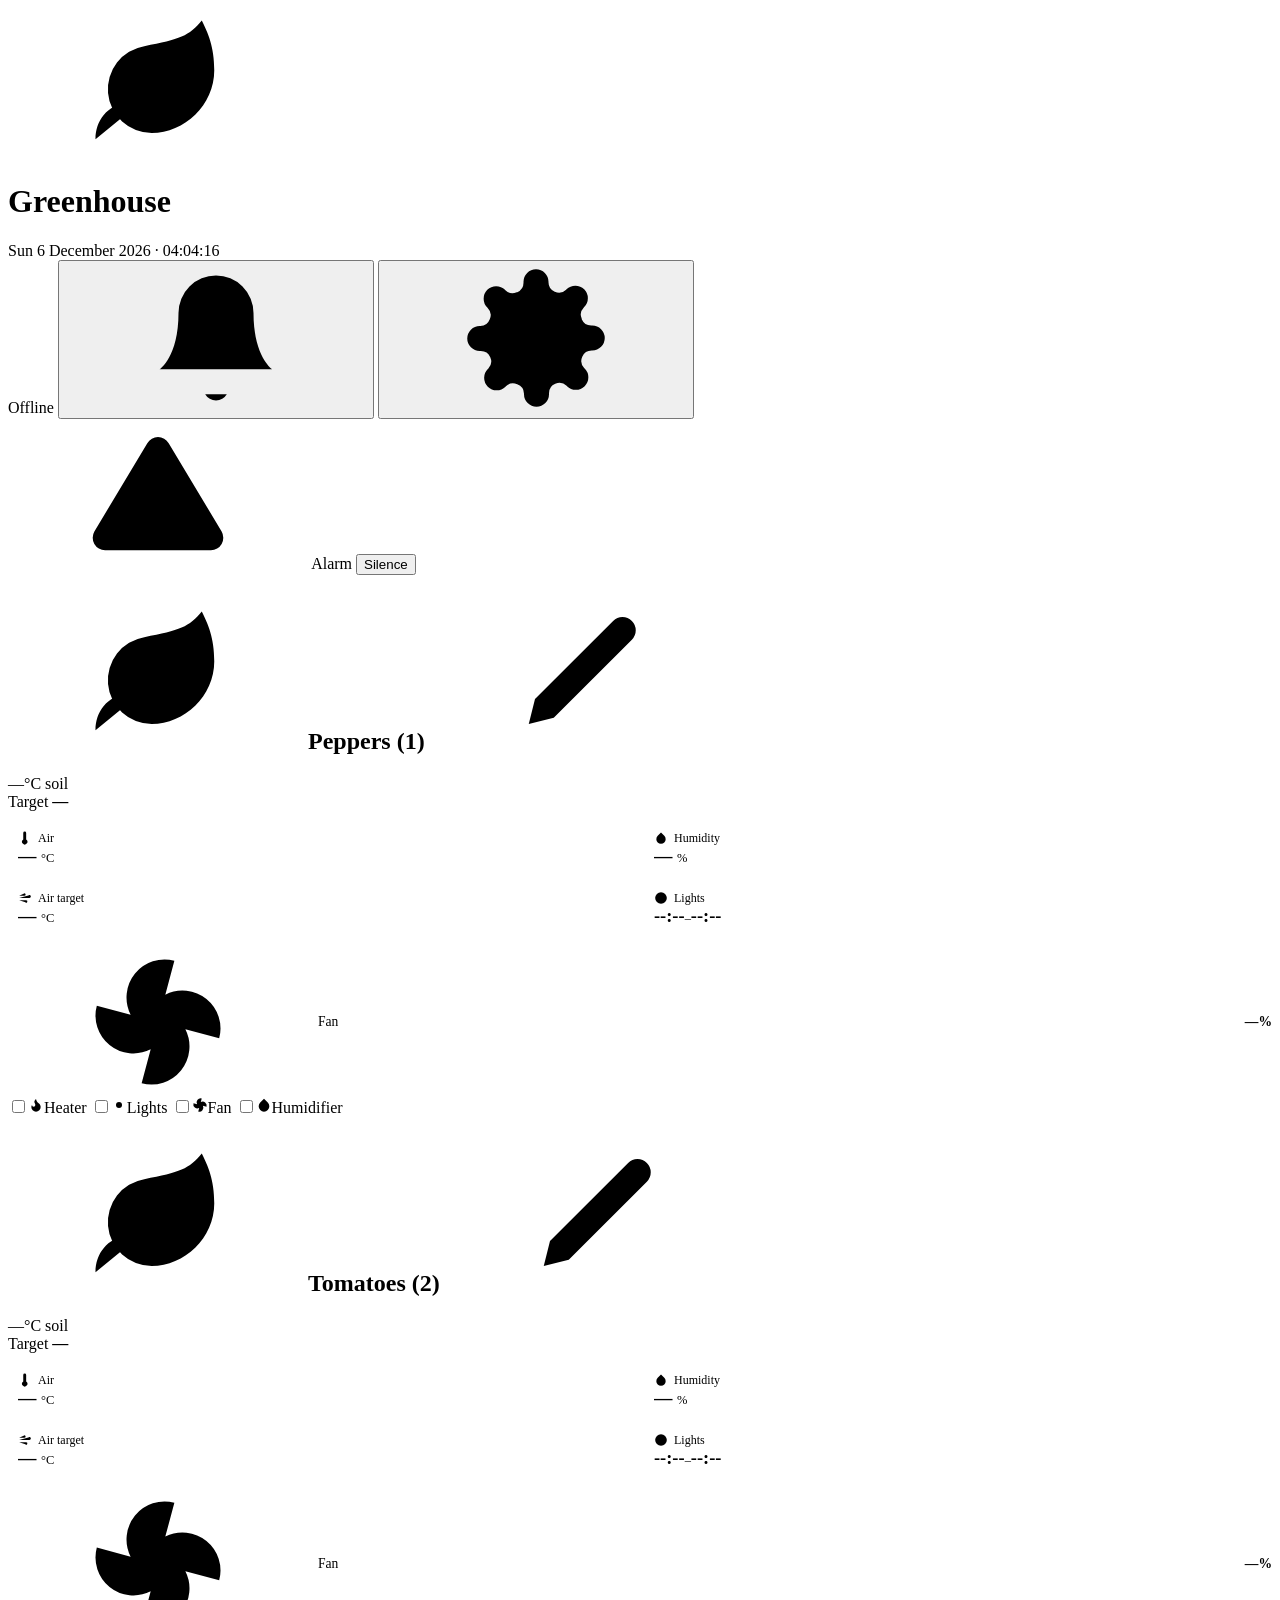
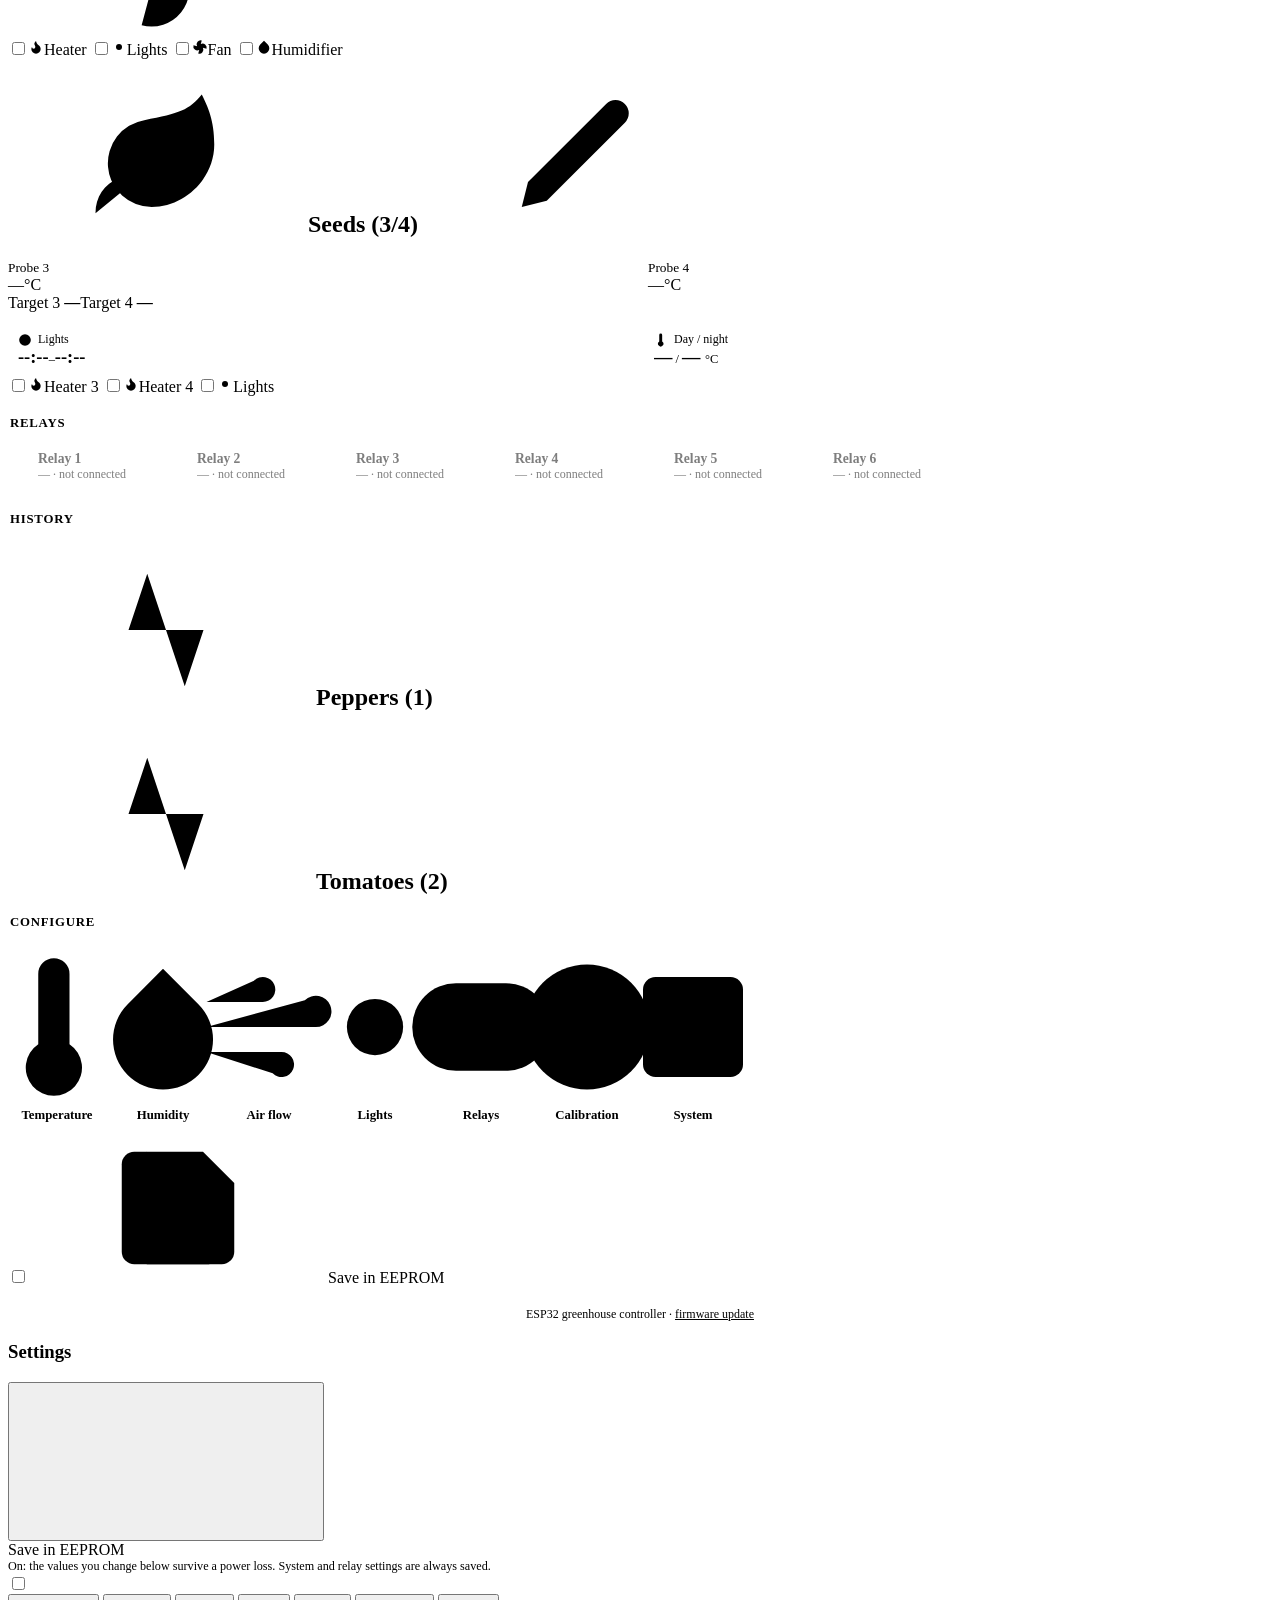
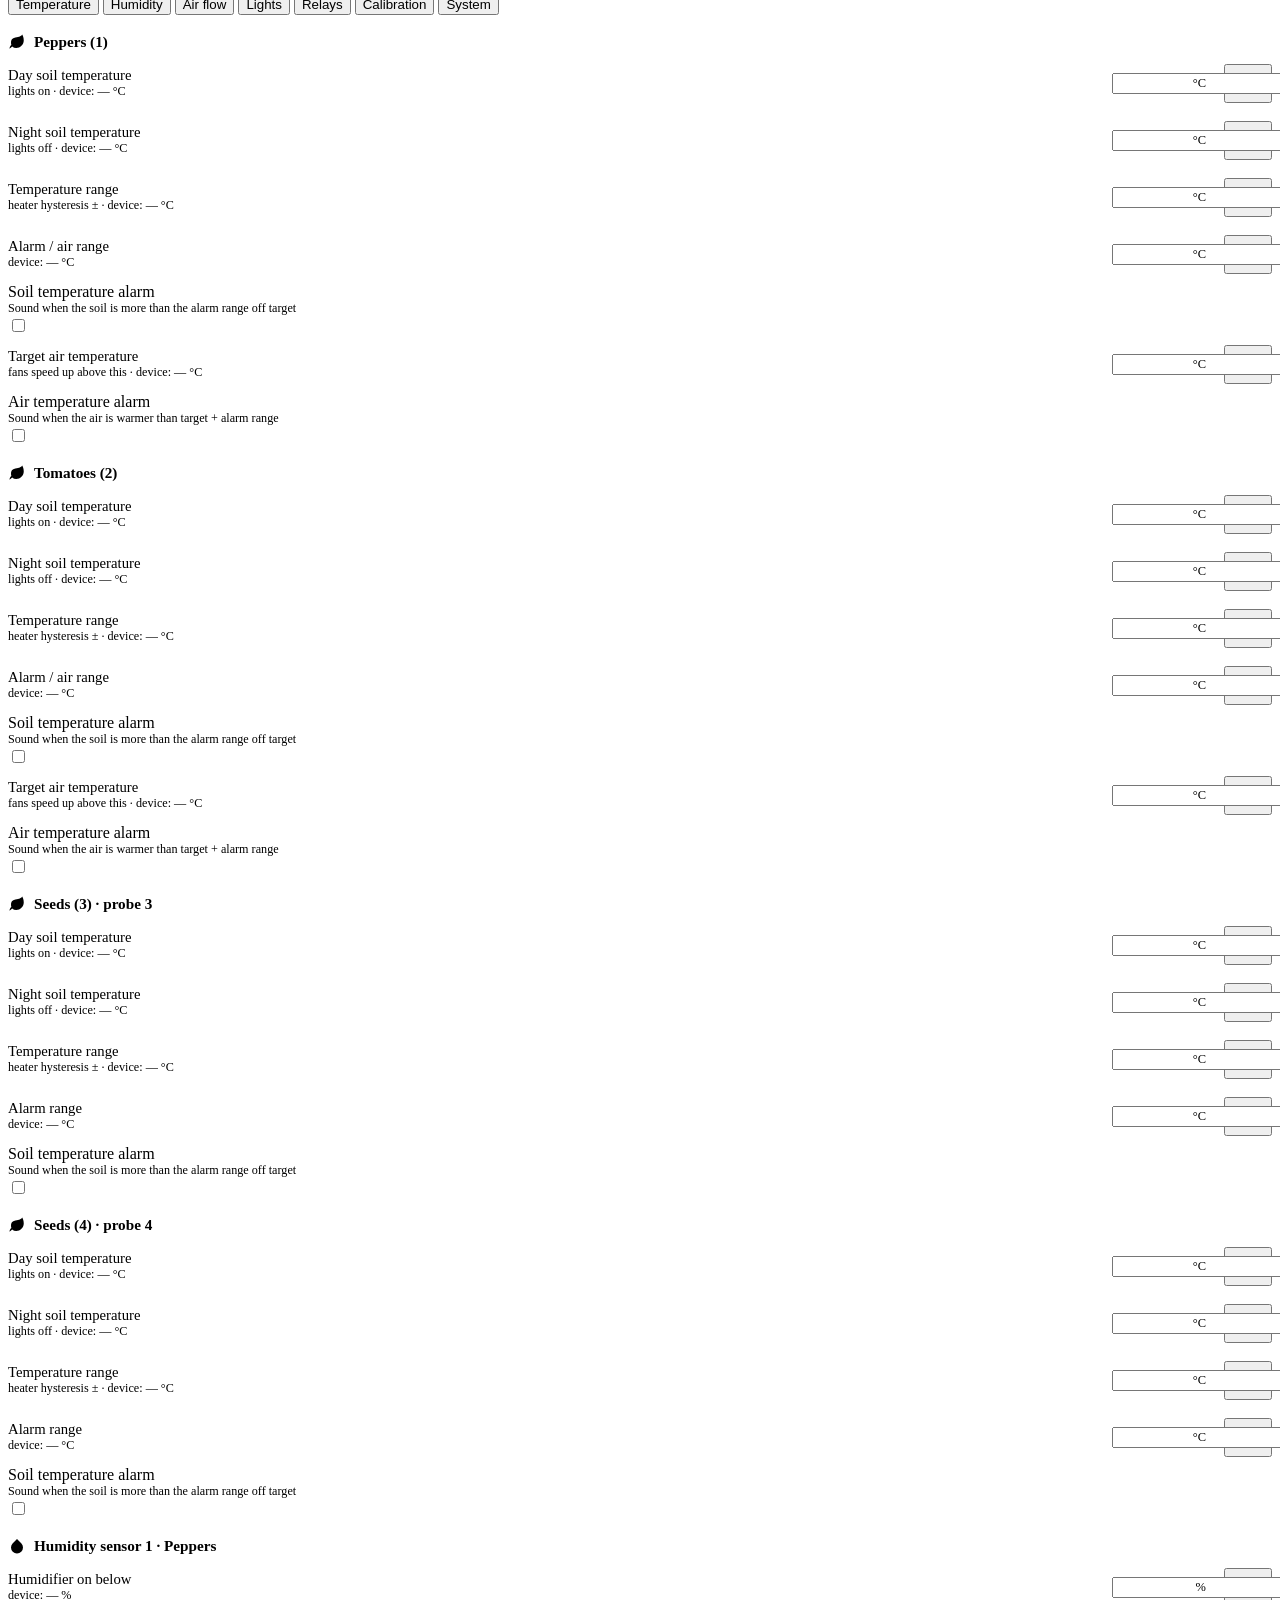
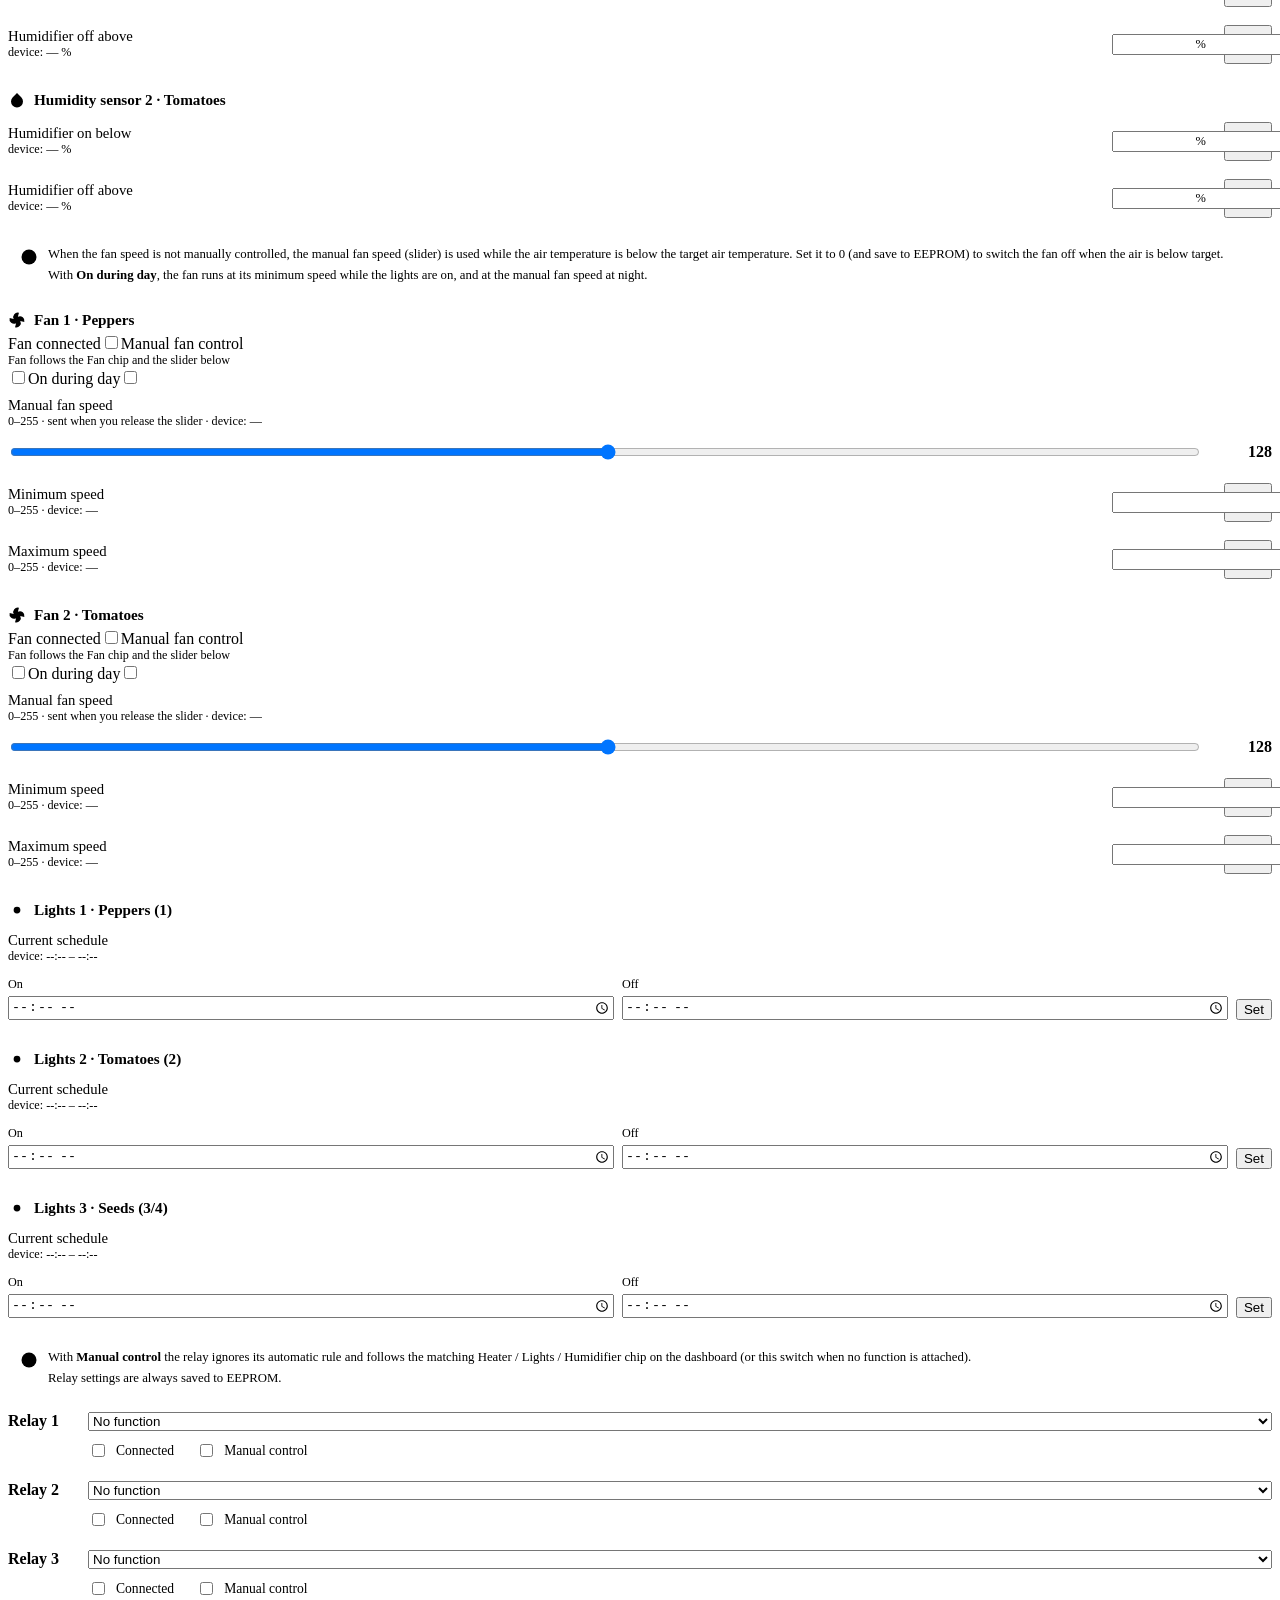
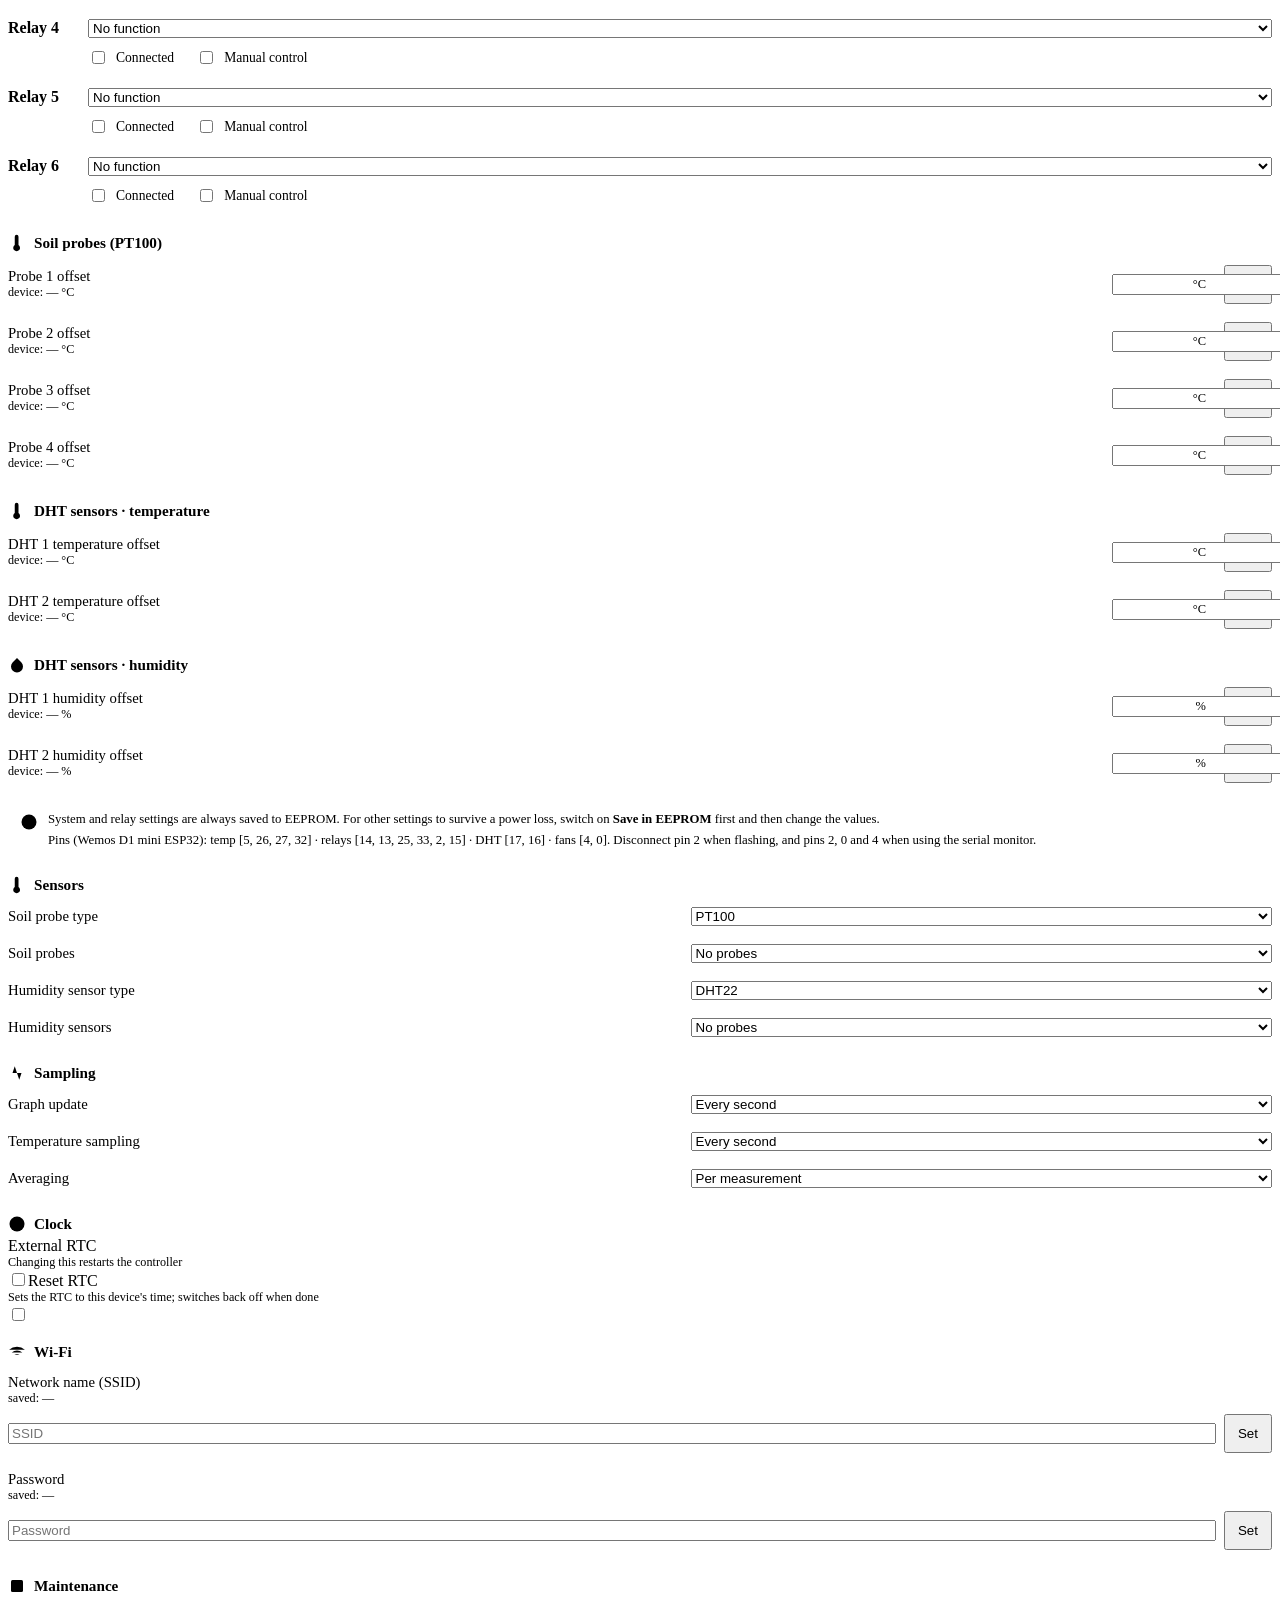
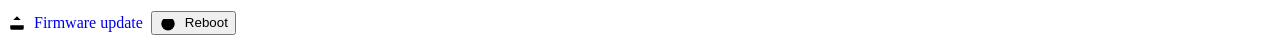
==== data/gh/index.html @ 8d63c289 "Multi-mode firmware: BBQ controller and greenhouse in one ESP32 - main.cpp starts the mode stored in" ====
<!DOCTYPE html>
<html lang="en">
<head>
<meta charset="utf-8">
<meta name="viewport" content="width=device-width, initial-scale=1, viewport-fit=cover">
<meta name="color-scheme" content="dark light">
<meta name="mobile-web-app-capable" content="yes">
<meta name="apple-mobile-web-app-capable" content="yes">
<meta name="theme-color" content="#0f1216">
<title>Greenhouse</title>
<!-- Everything is served by the ESP32 itself: no CDN, so the page also works in soft-AP mode (192.168.4.1) without internet. -->
<link rel="icon" href="data:image/svg+xml,%3Csvg xmlns='http://www.w3.org/2000/svg' viewBox='0 0 24 24' fill='none' stroke='%233fb950' stroke-width='2' stroke-linecap='round' stroke-linejoin='round'%3E%3Cpath d='M11 20A7 7 0 0 1 9.8 6.1C15.5 5 17 4.48 19 2c1 2 2 4.18 2 8 0 5.5-4.78 10-10 10Z'/%3E%3Cpath d='M2 21c0-3 1.85-5.36 5.08-6C9.5 14.52 12 13 13 12'/%3E%3C/svg%3E">
<link rel="stylesheet" href="ui.css">
<link rel="stylesheet" href="style.css">
</head>
<body>

<!-- icon sprite (simple stroke icons, Feather/Lucide style) -->
<svg width="0" height="0" style="position:absolute" aria-hidden="true">
  <symbol id="i-leaf" viewBox="0 0 24 24"><path d="M11 20A7 7 0 0 1 9.8 6.1C15.5 5 17 4.48 19 2c1 2 2 4.18 2 8 0 5.5-4.78 10-10 10Z"/><path d="M2 21c0-3 1.85-5.36 5.08-6C9.5 14.52 12 13 13 12"/></symbol>
  <symbol id="i-gear" viewBox="0 0 24 24"><circle cx="12" cy="12" r="3"/><path d="M19.4 15a1.65 1.65 0 0 0 .33 1.82l.06.06a2 2 0 1 1-2.83 2.83l-.06-.06a1.65 1.65 0 0 0-1.82-.33 1.65 1.65 0 0 0-1 1.51V21a2 2 0 1 1-4 0v-.09A1.65 1.65 0 0 0 9 19.4a1.65 1.65 0 0 0-1.82.33l-.06.06a2 2 0 1 1-2.83-2.83l.06-.06a1.65 1.65 0 0 0 .33-1.82 1.65 1.65 0 0 0-1.51-1H3a2 2 0 1 1 0-4h.09A1.65 1.65 0 0 0 4.6 9a1.65 1.65 0 0 0-.33-1.82l-.06-.06a2 2 0 1 1 2.83-2.83l.06.06a1.65 1.65 0 0 0 1.82.33H9a1.65 1.65 0 0 0 1-1.51V3a2 2 0 1 1 4 0v.09a1.65 1.65 0 0 0 1 1.51 1.65 1.65 0 0 0 1.82-.33l.06-.06a2 2 0 1 1 2.83 2.83l-.06.06a1.65 1.65 0 0 0-.33 1.82V9a1.65 1.65 0 0 0 1.51 1H21a2 2 0 1 1 0 4h-.09a1.65 1.65 0 0 0-1.51 1z"/></symbol>
  <symbol id="i-bell" viewBox="0 0 24 24"><path d="M18 8A6 6 0 0 0 6 8c0 7-3 9-3 9h18s-3-2-3-9"/><path d="M13.73 21a2 2 0 0 1-3.46 0"/></symbol>
  <symbol id="i-bell-off" viewBox="0 0 24 24"><path d="M13.73 21a2 2 0 0 1-3.46 0"/><path d="M18.63 13A17.89 17.89 0 0 1 18 8"/><path d="M6.26 6.26A5.86 5.86 0 0 0 6 8c0 7-3 9-3 9h14"/><path d="M18 8a6 6 0 0 0-9.33-5"/><path d="M1 1l22 22"/></symbol>
  <symbol id="i-thermo" viewBox="0 0 24 24"><path d="M14 14.76V3.5a2.5 2.5 0 0 0-5 0v11.26a4.5 4.5 0 1 0 5 0z"/></symbol>
  <symbol id="i-drop" viewBox="0 0 24 24"><path d="M12 2.69l5.66 5.66a8 8 0 1 1-11.31 0z"/></symbol>
  <symbol id="i-wind" viewBox="0 0 24 24"><path d="M9.59 4.59A2 2 0 1 1 11 8H2m10.59 11.41A2 2 0 1 0 14 16H2m15.73-8.27A2.5 2.5 0 1 1 19.5 12H2"/></symbol>
  <symbol id="i-fan" viewBox="0 0 24 24"><path d="M10.83 16.38a6.08 6.08 0 0 1-8.62-7l5.41 1.45a6.08 6.08 0 0 1 7-8.62l-1.45 5.41a6.08 6.08 0 0 1 8.62 7l-5.41-1.45a6.08 6.08 0 0 1-7 8.62l1.45-5.41Z"/><path d="M12 12v.01"/></symbol>
  <symbol id="i-sun" viewBox="0 0 24 24"><circle cx="12" cy="12" r="4.5"/><path d="M12 1v2M12 21v2M4.22 4.22l1.42 1.42M18.36 18.36l1.42 1.42M1 12h2M21 12h2M4.22 19.78l1.42-1.42M18.36 5.64l1.42-1.42"/></symbol>
  <symbol id="i-flame" viewBox="0 0 24 24"><path d="M8.5 14.5A2.5 2.5 0 0 0 11 12c0-1.38-.5-2-1-3-1.07-2.14-.22-4.05 2-6 .5 2.5 2 4.9 4 6.5 2 1.6 3 3.5 3 5.5a7 7 0 1 1-14 0c0-1.15.43-2.29 1-3a2.5 2.5 0 0 0 2.5 2.5z"/></symbol>
  <symbol id="i-x" viewBox="0 0 24 24"><path d="M18 6L6 18M6 6l12 12"/></symbol>
  <symbol id="i-check" viewBox="0 0 24 24"><path d="M20 6L9 17l-5-5"/></symbol>
  <symbol id="i-clock" viewBox="0 0 24 24"><circle cx="12" cy="12" r="10"/><path d="M12 6v6l4 2"/></symbol>
  <symbol id="i-wifi" viewBox="0 0 24 24"><path d="M5 12.55a11 11 0 0 1 14.08 0M1.42 9a16 16 0 0 1 21.16 0M8.53 16.11a6 6 0 0 1 6.95 0M12 20h.01"/></symbol>
  <symbol id="i-power" viewBox="0 0 24 24"><path d="M18.36 6.64a9 9 0 1 1-12.73 0M12 2v10"/></symbol>
  <symbol id="i-upload" viewBox="0 0 24 24"><path d="M21 15v4a2 2 0 0 1-2 2H5a2 2 0 0 1-2-2v-4M17 8l-5-5-5 5M12 3v12"/></symbol>
  <symbol id="i-toggle" viewBox="0 0 24 24"><rect x="1" y="5" width="22" height="14" rx="7"/><circle cx="16" cy="12" r="3"/></symbol>
  <symbol id="i-target" viewBox="0 0 24 24"><circle cx="12" cy="12" r="10"/><circle cx="12" cy="12" r="6"/><circle cx="12" cy="12" r="2"/></symbol>
  <symbol id="i-cpu" viewBox="0 0 24 24"><rect x="4" y="4" width="16" height="16" rx="2"/><rect x="9" y="9" width="6" height="6"/><path d="M9 1v3M15 1v3M9 20v3M15 20v3M20 9h3M20 14h3M1 9h3M1 14h3"/></symbol>
  <symbol id="i-edit" viewBox="0 0 24 24"><path d="M12 20h9M16.5 3.5a2.12 2.12 0 0 1 3 3L7 19l-4 1 1-4L16.5 3.5z"/></symbol>
  <symbol id="i-info" viewBox="0 0 24 24"><circle cx="12" cy="12" r="10"/><path d="M12 16v-4M12 8h.01"/></symbol>
  <symbol id="i-alert" viewBox="0 0 24 24"><path d="M10.29 3.86L1.82 18a2 2 0 0 0 1.71 3h16.94a2 2 0 0 0 1.71-3L13.71 3.86a2 2 0 0 0-3.42 0zM12 9v4M12 17h.01"/></symbol>
  <symbol id="i-chart" viewBox="0 0 24 24"><path d="M22 12h-4l-3 9L9 3l-3 9H2"/></symbol>
  <symbol id="i-save" viewBox="0 0 24 24"><path d="M19 21H5a2 2 0 0 1-2-2V5a2 2 0 0 1 2-2h11l5 5v11a2 2 0 0 1-2 2z"/><path d="M17 21v-8H7v8M7 3v5h8"/></symbol>
  <symbol id="i-refresh" viewBox="0 0 24 24"><path d="M23 4v6h-6M1 20v-6h6"/><path d="M3.51 9a9 9 0 0 1 14.85-3.36L23 10M1 14l4.64 4.36A9 9 0 0 0 20.49 15"/></symbol>
</svg>

<div class="app">
  <header class="topbar">
    <div class="logo"><svg class="i"><use href="#i-leaf"/></svg></div>
    <div class="titles">
      <h1>Greenhouse</h1>
      <div class="sub" id="clock"><span class="long">&nbsp;</span><span class="short">&nbsp;</span></div>
    </div>
    <div class="spacer"></div>
    <span class="pill off" id="conn" role="status" aria-live="polite">Offline</span>
    <button class="icon-btn" id="muteBtn" type="button" title="Mute alarm sound" aria-pressed="false"><svg class="i"><use href="#i-bell"/></svg></button>
    <button class="icon-btn" id="settingsBtn" type="button" title="Settings"><svg class="i"><use href="#i-gear"/></svg></button>
  </header>

  <div class="banner" id="alarmBanner" role="alert">
    <svg class="i"><use href="#i-alert"/></svg>
    <span id="alarmText">Alarm</span>
    <button class="btn danger" id="silenceBtn" type="button">Silence</button>
  </div>

  <!-- climate zones -->
  <section class="grid zones">
    <article class="card zone" data-zone="1">
      <h2><svg class="i sm"><use href="#i-leaf"/></svg>Peppers (1)
        <button class="edit" type="button" data-open="temp" title="Edit Peppers settings"><svg class="i sm"><use href="#i-edit"/></svg></button></h2>
      <div class="readings">
        <div class="reading-wrap" data-probe="1">
          <div class="reading"><span class="value" data-show="temp1">—</span><span class="unit">°C soil</span></div>
        </div>
      </div>
      <div class="meta"><span>Target <b data-target="1">—</b></span></div>
      <div class="stats">
        <div class="stat" data-dht="1"><div class="k"><svg class="i"><use href="#i-thermo"/></svg>Air</div><div class="v"><span data-show="temp6">—</span> <small>°C</small></div></div>
        <div class="stat" data-dht="1"><div class="k"><svg class="i"><use href="#i-drop"/></svg>Humidity</div><div class="v"><span data-show="humid1">—</span> <small>%</small></div></div>
        <div class="stat"><div class="k"><svg class="i"><use href="#i-wind"/></svg>Air target</div><div class="v"><span data-show="targetAirTemp1">—</span> <small>°C</small></div></div>
        <div class="stat"><div class="k"><svg class="i"><use href="#i-clock"/></svg>Lights</div><div class="v"><span data-show="lights1ON">--:--</span><small>–</small><span data-show="lights1OFF">--:--</span></div></div>
      </div>
      <div class="fanline"><svg class="i sm"><use href="#i-fan"/></svg>Fan<div class="bar"><i data-bar="fanspeed1"></i></div><b><span data-show="fanspeed1">—</span>%</b></div>
      <div class="chips">
        <label class="chip"><input type="checkbox" id="heater1" data-key="heater1"><svg class="i"><use href="#i-flame"/></svg>Heater</label>
        <label class="chip"><input type="checkbox" id="lights1" data-key="lights1"><svg class="i"><use href="#i-sun"/></svg>Lights</label>
        <label class="chip"><input type="checkbox" id="fan1" data-key="fan1"><svg class="i"><use href="#i-fan"/></svg>Fan</label>
        <label class="chip"><input type="checkbox" id="humidifier1" data-key="humidifier1"><svg class="i"><use href="#i-drop"/></svg>Humidifier</label>
      </div>
    </article>

    <article class="card zone" data-zone="2">
      <h2><svg class="i sm"><use href="#i-leaf"/></svg>Tomatoes (2)
        <button class="edit" type="button" data-open="temp" title="Edit Tomatoes settings"><svg class="i sm"><use href="#i-edit"/></svg></button></h2>
      <div class="readings">
        <div class="reading-wrap" data-probe="2">
          <div class="reading"><span class="value" data-show="temp2">—</span><span class="unit">°C soil</span></div>
        </div>
      </div>
      <div class="meta"><span>Target <b data-target="2">—</b></span></div>
      <div class="stats">
        <div class="stat" data-dht="2"><div class="k"><svg class="i"><use href="#i-thermo"/></svg>Air</div><div class="v"><span data-show="temp7">—</span> <small>°C</small></div></div>
        <div class="stat" data-dht="2"><div class="k"><svg class="i"><use href="#i-drop"/></svg>Humidity</div><div class="v"><span data-show="humid2">—</span> <small>%</small></div></div>
        <div class="stat"><div class="k"><svg class="i"><use href="#i-wind"/></svg>Air target</div><div class="v"><span data-show="targetAirTemp2">—</span> <small>°C</small></div></div>
        <div class="stat"><div class="k"><svg class="i"><use href="#i-clock"/></svg>Lights</div><div class="v"><span data-show="lights2ON">--:--</span><small>–</small><span data-show="lights2OFF">--:--</span></div></div>
      </div>
      <div class="fanline"><svg class="i sm"><use href="#i-fan"/></svg>Fan<div class="bar"><i data-bar="fanspeed2"></i></div><b><span data-show="fanspeed2">—</span>%</b></div>
      <div class="chips">
        <label class="chip"><input type="checkbox" id="heater2" data-key="heater2"><svg class="i"><use href="#i-flame"/></svg>Heater</label>
        <label class="chip"><input type="checkbox" id="lights2" data-key="lights2"><svg class="i"><use href="#i-sun"/></svg>Lights</label>
        <label class="chip"><input type="checkbox" id="fan2" data-key="fan2"><svg class="i"><use href="#i-fan"/></svg>Fan</label>
        <label class="chip"><input type="checkbox" id="humidifier2" data-key="humidifier2"><svg class="i"><use href="#i-drop"/></svg>Humidifier</label>
      </div>
    </article>

    <article class="card zone" data-zone="3">
      <h2><svg class="i sm"><use href="#i-leaf"/></svg>Seeds (3/4)
        <button class="edit" type="button" data-open="temp" title="Edit Seeds settings"><svg class="i sm"><use href="#i-edit"/></svg></button></h2>
      <div class="readings">
        <div class="reading-wrap" data-probe="3">
          <small>Probe 3</small>
          <div class="reading"><span class="value" data-show="temp3">—</span><span class="unit">°C</span></div>
        </div>
        <div class="reading-wrap" data-probe="4">
          <small>Probe 4</small>
          <div class="reading"><span class="value" data-show="temp4">—</span><span class="unit">°C</span></div>
        </div>
      </div>
      <div class="meta"><span>Target 3 <b data-target="3">—</b></span><span>Target 4 <b data-target="4">—</b></span></div>
      <div class="stats">
        <div class="stat"><div class="k"><svg class="i"><use href="#i-clock"/></svg>Lights</div><div class="v"><span data-show="lights3ON">--:--</span><small>–</small><span data-show="lights3OFF">--:--</span></div></div>
        <div class="stat"><div class="k"><svg class="i"><use href="#i-thermo"/></svg>Day / night</div><div class="v"><span data-show="daySoilTemp3">—</span><small> / </small><span data-show="nightSoilTemp3">—</span> <small>°C</small></div></div>
      </div>
      <div class="chips">
        <label class="chip"><input type="checkbox" id="heater3" data-key="heater3"><svg class="i"><use href="#i-flame"/></svg>Heater 3</label>
        <label class="chip"><input type="checkbox" id="heater4" data-key="heater4"><svg class="i"><use href="#i-flame"/></svg>Heater 4</label>
        <label class="chip"><input type="checkbox" id="lights3" data-key="lights3"><svg class="i"><use href="#i-sun"/></svg>Lights</label>
      </div>
    </article>
  </section>

  <div class="section-title">Relays</div>
  <section class="card">
    <div class="relays" id="relayOverview"></div>
  </section>

  <div class="section-title">History</div>
  <section class="grid charts">
    <div class="card chart-card"><h2><svg class="i sm"><use href="#i-chart"/></svg>Peppers (1)</h2><div id="chart-temperature1"></div></div>
    <div class="card chart-card"><h2><svg class="i sm"><use href="#i-chart"/></svg>Tomatoes (2)</h2><div id="chart-temperature2"></div></div>
  </section>

  <div class="section-title">Configure</div>
  <section class="card">
    <div class="shortcuts">
      <button type="button" data-open="temp"><svg class="i"><use href="#i-thermo"/></svg>Temperature</button>
      <button type="button" data-open="humid"><svg class="i"><use href="#i-drop"/></svg>Humidity</button>
      <button type="button" data-open="fans"><svg class="i"><use href="#i-wind"/></svg>Air flow</button>
      <button type="button" data-open="lights"><svg class="i"><use href="#i-sun"/></svg>Lights</button>
      <button type="button" data-open="relays"><svg class="i"><use href="#i-toggle"/></svg>Relays</button>
      <button type="button" data-open="cal"><svg class="i"><use href="#i-target"/></svg>Calibration</button>
      <button type="button" data-open="system"><svg class="i"><use href="#i-cpu"/></svg>System</button>
    </div>
    <div class="chips">
      <label class="chip" title="Keep changed values after a power loss"><input type="checkbox" data-key="saveInEEPROM"><svg class="i"><use href="#i-save"/></svg>Save in EEPROM</label>
    </div>
  </section>

  <div class="foot">ESP32 greenhouse controller · <a href="/update">firmware update</a></div>
</div>

<!-- settings sheet -->
<div class="sheet" id="settingsSheet" role="dialog" aria-modal="true" aria-labelledby="sheetTitle">
  <div class="sticky">
    <div class="grab"></div>
    <header>
      <h3 id="sheetTitle">Settings</h3>
      <button class="icon-btn" type="button" data-close title="Close"><svg class="i"><use href="#i-x"/></svg></button>
    </header>
    <label class="row eeprom">
      <span class="label">Save in EEPROM<small>On: the values you change below survive a power loss. System and relay settings are always saved.</small></span>
      <span class="switch"><input type="checkbox" id="saveInEEPROM" data-key="saveInEEPROM"><span></span></span>
    </label>
    <nav class="tabs" id="tabs">
      <button type="button" data-tab="temp">Temperature</button>
      <button type="button" data-tab="humid">Humidity</button>
      <button type="button" data-tab="fans">Air flow</button>
      <button type="button" data-tab="lights">Lights</button>
      <button type="button" data-tab="relays">Relays</button>
      <button type="button" data-tab="cal">Calibration</button>
      <button type="button" data-tab="system">System</button>
    </nav>
  </div>
  <div id="panels"></div>
</div>
<div class="sheet-backdrop" id="backdrop"></div>

<div class="toast" id="toast" role="status" aria-live="polite"></div>

<script src="chart.js"></script>
<script>
(function () {
'use strict';

// ---------------------------------------------------------------------------
// helpers
// ---------------------------------------------------------------------------
function $(s, r) { return (r || document).querySelector(s); }
function $$(s, r) { return Array.prototype.slice.call((r || document).querySelectorAll(s)); }
function icon(name, cls) { return '<svg class="i' + (cls ? ' ' + cls : '') + '"><use href="#i-' + name + '"/></svg>'; }
function esc(s) { return String(s).replace(/[&<>"]/g, function (c) { return {'&': '&amp;', '<': '&lt;', '>': '&gt;', '"': '&quot;'}[c]; }); }
function num(v) { var n = parseFloat(v); return isFinite(n) ? n : NaN; }
function fmt(v, d) { var n = num(v); return isFinite(n) ? n.toFixed(d) : '—'; }
function isOn(v) { return v === true || v === 1 || v === 'true' || v === '1'; }
function pad2(n) { return (n < 10 ? '0' : '') + n; }
function store(k, v) { try { if (v === undefined) { return localStorage.getItem(k); } localStorage.setItem(k, v); } catch (e) { return null; } }

var S = {};            // last values reported by the controller (firmware keys)
var MAX_POINTS = 1440; // same history length as the old Highcharts page

// controller key -> form-control key (the control key is what the page SENDS)
var IN = {};
for (var r = 1; r <= 6; r++) {
	IN['relay' + r + 'c'] = 'relay' + r + 'Connected';
	IN['relay' + r + 'm'] = 'manualRelay' + r;
	IN['relay' + r + 'f'] = 'funcRelay' + r;
}
for (var c = 1; c <= 8; c++) { IN['calV' + c] = 'calValue' + c; }
IN.fan1c = 'fan1Connected'; IN.fan2c = 'fan2Connected';
IN.fan1m = 'manualMosfet1'; IN.fan2m = 'manualMosfet2';
var DEV = {}; // inverse: control key -> controller key
Object.keys(IN).forEach(function (k) { DEV[IN[k]] = k; });
function devKey(k) { return DEV[k] || k; }

var RELAY_FUNCS = [
	[0, 'No function'], [1, 'Heater 1 · Peppers'], [2, 'Heater 2 · Tomatoes'], [3, 'Heater 3 · Seeds'], [4, 'Heater 4 · Seeds'],
	[5, 'Lights 1 · Peppers'], [6, 'Lights 2 · Tomatoes'], [7, 'Lights 3 · Seeds'],
	[8, 'Humidifier 1'], [9, 'Humidifier 2'], [10, 'DHT sensor power']
];
var FUNC_STATE = {1: 'heater1', 2: 'heater2', 3: 'heater3', 4: 'heater4', 5: 'lights1', 6: 'lights2', 7: 'lights3', 8: 'humidifier1', 9: 'humidifier2'};

// ---------------------------------------------------------------------------
// settings panels (built from small descriptors to keep the markup consistent)
// ---------------------------------------------------------------------------
function hNum(key, label, unit, hint) {
	return '<div class="frow"><div class="label">' + label +
		'<small>' + (hint ? hint + ' · ' : '') + 'device: <span data-show="' + devKey(key) + '" data-fmt="raw">—</span> ' + (unit || '') + '</small></div>' +
		'<div class="unitwrap"><input type="number" step="any" inputmode="decimal" id="' + key + '" data-key="' + key + '" aria-label="' + esc(label) + '">' +
		(unit ? '<i>' + unit + '</i>' : '') + '</div>' +
		'<button class="btn" type="button" data-save="' + key + '">Set</button></div>';
}
function hSwitch(key, label, hint) {
	return '<label class="row"><span class="label">' + label + (hint ? '<small>' + hint + '</small>' : '') + '</span>' +
		'<span class="switch"><input type="checkbox" id="' + key + '" data-key="' + key + '"><span></span></span></label>';
}
function hSelect(key, label, options, hint) {
	return '<div class="frow sel"><div class="label">' + label + (hint ? '<small>' + hint + '</small>' : '') + '</div>' +
		'<select id="' + key + '" data-key="' + key + '" aria-label="' + esc(label) + '">' +
		options.map(function (o) { return '<option value="' + o[0] + '">' + o[1] + '</option>'; }).join('') + '</select></div>';
}
function hNote(html) { return '<div class="note">' + icon('info') + '<div>' + html + '</div></div>'; }
function hHead(title, ic) { return '<h4>' + icon(ic || 'leaf') + title + '</h4>'; }

function buildPanels() {
	var p = {};
	p.temp = [1, 2, 3, 4].map(function (i) {
		var names = {1: 'Peppers (1)', 2: 'Tomatoes (2)', 3: 'Seeds (3) · probe 3', 4: 'Seeds (4) · probe 4'};
		var h = hHead(names[i]) +
			hNum('daySoilTemp' + i, 'Day soil temperature', '°C', 'lights on') +
			hNum('nightSoilTemp' + i, 'Night soil temperature', '°C', 'lights off') +
			hNum('tempRange' + i, 'Temperature range', '°C', 'heater hysteresis ±') +
			hNum('alarmRange' + i, i <= 2 ? 'Alarm / air range' : 'Alarm range', '°C') +
			hSwitch('soilAlarm' + i, 'Soil temperature alarm', 'Sound when the soil is more than the alarm range off target');
		if (i <= 2) {
			h += hNum('targetAirTemp' + i, 'Target air temperature', '°C', 'fans speed up above this') +
				hSwitch('airAlarm' + i, 'Air temperature alarm', 'Sound when the air is warmer than target + alarm range');
		}
		return h;
	}).join('');

	p.humid = [1, 2].map(function (i) {
		return hHead('Humidity sensor ' + i + (i === 1 ? ' · Peppers' : ' · Tomatoes'), 'drop') +
			hNum('humidMin' + i, 'Humidifier on below', '%') +
			hNum('humidMax' + i, 'Humidifier off above', '%');
	}).join('');

	p.fans = hNote('<p>When the fan speed is not manually controlled, the manual fan speed (slider) is used while the air temperature is below the target air temperature. Set it to 0 (and save to EEPROM) to switch the fan off when the air is below target.</p>' +
			'<p>With <b>On during day</b>, the fan runs at its minimum speed while the lights are on, and at the manual fan speed at night.</p>') +
		[1, 2].map(function (i) {
			return hHead('Fan ' + i + (i === 1 ? ' · Peppers' : ' · Tomatoes'), 'fan') +
				hSwitch('fan' + i + 'Connected', 'Fan connected') +
				hSwitch('manualMosfet' + i, 'Manual fan control', 'Fan follows the Fan chip and the slider below') +
				hSwitch('fan' + i + 'daySwitch', 'On during day') +
				'<div class="frow txt"><div class="label">Manual fan speed<small>0–255 · sent when you release the slider · device: <span data-show="manualFanspeed' + i + '" data-fmt="raw">—</span></small></div></div>' +
				'<div class="rangewrap"><input id="manualFanspeed' + i + '" data-key="manualFanspeed' + i + '" type="range" min="0" max="255" step="1" value="128" aria-label="Manual fan speed ' + i + '"><output data-out="manualFanspeed' + i + '">128</output></div>' +
				hNum('OUTPUT_MIN' + i, 'Minimum speed', '', '0–255') +
				hNum('OUTPUT_MAX' + i, 'Maximum speed', '', '0–255');
		}).join('');

	p.lights = [1, 2, 3].map(function (i) {
		var names = {1: 'Peppers (1)', 2: 'Tomatoes (2)', 3: 'Seeds (3/4)'};
		return hHead('Lights ' + i + ' · ' + names[i], 'sun') +
			'<div class="frow txt"><div class="label">Current schedule<small>device: <span data-show="lights' + i + 'ON">--:--</span> – <span data-show="lights' + i + 'OFF">--:--</span></small></div></div>' +
			'<div class="timepair">' +
			'<label>On<input type="time" id="lights' + i + 'on" data-key="lights' + i + 'ON"></label>' +
			'<label>Off<input type="time" id="lights' + i + 'off" data-key="lights' + i + 'OFF"></label>' +
			'<button class="btn" type="button" data-lights="' + i + '">Set</button></div>';
	}).join('');

	var relays = '';
	for (var i = 1; i <= 6; i++) {
		relays += '<div class="relaycfg"><div class="head"><b>Relay ' + i + '</b>' +
			'<select id="funcRelay' + i + '" data-key="funcRelay' + i + '" aria-label="Relay ' + i + ' function">' +
			RELAY_FUNCS.map(function (o) { return '<option value="' + o[0] + '">' + o[1] + '</option>'; }).join('') + '</select></div>' +
			'<div class="opts"><label><span class="switch"><input type="checkbox" id="relay' + i + 'Connected" data-key="relay' + i + 'Connected"><span></span></span>Connected</label>' +
			'<label><span class="switch"><input type="checkbox" id="manualRelay' + i + '" data-key="manualRelay' + i + '"><span></span></span>Manual control</label></div></div>';
	}
	p.relays = hNote('<p>With <b>Manual control</b> the relay ignores its automatic rule and follows the matching Heater / Lights / Humidifier chip on the dashboard (or this switch when no function is attached).</p><p>Relay settings are always saved to EEPROM.</p>') + relays;

	p.cal = hHead('Soil probes (PT100)', 'thermo') +
		[1, 2, 3, 4].map(function (i) { return hNum('calValue' + i, 'Probe ' + i + ' offset', '°C'); }).join('') +
		hHead('DHT sensors · temperature', 'thermo') +
		hNum('calValue5', 'DHT 1 temperature offset', '°C') + hNum('calValue6', 'DHT 2 temperature offset', '°C') +
		hHead('DHT sensors · humidity', 'drop') +
		hNum('calValue7', 'DHT 1 humidity offset', '%') + hNum('calValue8', 'DHT 2 humidity offset', '%');

	p.system = hNote('<p>System and relay settings are always saved to EEPROM. For other settings to survive a power loss, switch on <b>Save in EEPROM</b> first and then change the values.</p>' +
			'<p>Pins (Wemos D1 mini ESP32): temp [5, 26, 27, 32] · relays [14, 13, 25, 33, 2, 15] · DHT [17, 16] · fans [4, 0]. Disconnect pin 2 when flashing, and pins 2, 0 and 4 when using the serial monitor.</p>') +
		hHead('Sensors', 'thermo') +
		hSelect('probeTypeT', 'Soil probe type', [[1, 'PT100'], [2, 'Thermocouple']]) +
		hSelect('probeCountT', 'Soil probes', [[0, 'No probes'], [1, '1 probe'], [2, '2 probes'], [3, '3 probes'], [4, '4 probes']]) +
		hSelect('probeTypeH', 'Humidity sensor type', [[0, 'DHT22'], [1, 'DHT11']]) +
		hSelect('probeCountH', 'Humidity sensors', [[0, 'No probes'], [1, '1 probe'], [2, '2 probes']]) +
		hHead('Sampling', 'chart') +
		hSelect('graphUpdate', 'Graph update', [[1, 'Every second'], [2, 'Every 2 seconds'], [5, 'Every 5 seconds'], [30, 'Every 30 seconds'], [60, 'Every minute'], [120, 'Every 2 minutes'], [300, 'Every 5 minutes']]) +
		hSelect('tempUpdate', 'Temperature sampling', [[1, 'Every second'], [2, 'Every 2 seconds'], [5, 'Every 5 seconds'], [10, 'Every 10 seconds'], [30, 'Every 30 seconds'], [60, 'Every minute']]) +
		hSelect('measurements', 'Averaging', [[1, 'Per measurement'], [2, 'Average of 2'], [4, 'Average of 4'], [8, 'Average of 8'], [16, 'Average of 16']]) +
		hHead('Clock', 'clock') +
		hSwitch('externalRTC', 'External RTC', 'Changing this restarts the controller') +
		hSwitch('resetRTC', 'Reset RTC', 'Sets the RTC to this device\'s time; switches back off when done' + '<span data-rtc></span>') +
		hHead('Wi-Fi', 'wifi') +
		'<div class="frow txt"><div class="label">Network name (SSID)<small>saved: <span data-show="wifiID" data-fmt="raw">—</span></small></div>' +
		'<input type="text" id="ssid" autocomplete="off" autocapitalize="off" spellcheck="false" placeholder="SSID" aria-label="Wi-Fi SSID"><button class="btn" type="button" data-save="ssid">Set</button></div>' +
		'<div class="frow txt"><div class="label">Password<small>saved: <span data-show="wifiPASS" data-fmt="raw">—</span></small></div>' +
		'<input type="text" id="pass" autocomplete="off" autocapitalize="off" spellcheck="false" placeholder="Password" aria-label="Wi-Fi password"><button class="btn" type="button" data-save="pass">Set</button></div>' +
		hHead('Maintenance', 'cpu') +
		'<div class="actions"><a class="btn ghost" href="/update">' + icon('upload') + 'Firmware update</a>' +
		'<button class="btn danger" type="button" id="Reboot">' + icon('power') + 'Reboot</button></div>';

	var html = '';
	Object.keys(p).forEach(function (k) { html += '<section class="panel" data-panel="' + k + '">' + p[k] + '</section>'; });
	$('#panels').innerHTML = html;
}

// ---------------------------------------------------------------------------
// WebSocket
// ---------------------------------------------------------------------------
var gateway = 'ws://' + window.location.hostname + '/ws';
var websocket = null;
var lastMessage = 0, connectStarted = 0, reconnectTimer = null;
var pendingAck = null; // {at, apply:{key:value}} for the toast + "device:" values

function initWebSocket() {
	clearTimeout(reconnectTimer); reconnectTimer = null;
	setConn('connecting');
	connectStarted = Date.now();
	var ws;
	try { ws = new WebSocket(gateway); } catch (e) { scheduleReconnect(); return; }
	websocket = ws;
	ws.onopen = function () { if (ws === websocket) { onOpen(); } };
	ws.onclose = function () { if (ws === websocket) { setConn('off'); scheduleReconnect(); } };
	ws.onerror = function () {};
	ws.onmessage = function (e) { if (ws === websocket) { onMessage(e); } };
}

function scheduleReconnect() {
	if (!reconnectTimer) { reconnectTimer = setTimeout(initWebSocket, 2000); }
}

function reconnectNow() {
	var old = websocket;
	websocket = null;
	if (old) {
		old.onopen = old.onclose = old.onmessage = old.onerror = null;
		try { old.close(); } catch (e) {}
	}
	initWebSocket();
}

// no message for max(6 s, 3 x temperature sampling interval) -> reconnect
function watchdogTimeout() {
	var t = num(S.tempUpdate);
	return Math.max(6000, (isFinite(t) && t > 0 ? t : 1) * 3000);
}
function isStale() { return Date.now() - lastMessage > watchdogTimeout(); }

setInterval(function () {
	if (!websocket) { return; }
	if (websocket.readyState === WebSocket.OPEN && isStale()) { reconnectNow(); }
	else if (websocket.readyState === WebSocket.CONNECTING && Date.now() - connectStarted > 8000) { reconnectNow(); }
}, 1000);

document.addEventListener('visibilitychange', function () {
	if (document.visibilityState !== 'visible') { return; }
	if (!websocket || websocket.readyState !== WebSocket.OPEN || isStale()) { reconnectNow(); }
});

function doSend(message) {
	if (websocket && websocket.readyState === WebSocket.OPEN) {
		websocket.send(message);
		return true;
	}
	return false;
}

function onOpen() {
	lastMessage = Date.now();
	setConn('on');
	// same order as the old page: time sync, then ask for all settings
	var today = new Date();
	doSend(JSON.stringify({hours: today.getHours(), minutes: today.getMinutes()}));
	doSend(JSON.stringify({requestInfo: true}));
}

// user action -> controller. `apply` = controller keys to update once acknowledged.
function sendUser(obj, apply) {
	if (!doSend(JSON.stringify(obj))) {
		toast('Not connected – change not sent');
		return false;
	}
	pendingAck = {at: Date.now(), apply: apply || {}};
	return true;
}

function onMessage(event) {
	lastMessage = Date.now();
	var data;
	try { data = JSON.parse(event.data); } catch (e) { return; }
	if (!data || typeof data !== 'object') { return; }
	Object.keys(data).forEach(function (key) { handleKey(key, data[key]); });
	scheduleRender();
}

function handleKey(key, value) {
	S[key] = value;
	switch (key) {
		case 'recMsg': ack(value); return;
		case 'updateGraph': drawChart1(); if (isOn(value)) { drawChart2(); } return;
		case 'temp1': case 'temp2': case 'temp3': case 'temp4':
		case 'temp6': case 'temp7': case 'humid1': case 'humid2':
			alarmDirty = true; return;
	}
	var ck = IN[key] || key;
	$$('[data-key="' + ck + '"]').forEach(function (el) { setControl(el, value); });
	if (/^(soilAlarm|airAlarm|daySoilTemp|nightSoilTemp|alarmRange|targetAirTemp|lights|probeCount)/.test(key)) { alarmDirty = true; }
}

function setControl(el, value) {
	if (el.type === 'checkbox') { el.checked = isOn(value); return; }
	if (el === document.activeElement && el.type !== 'range' && el.tagName !== 'SELECT') { return; }
	var v = value === null || value === undefined ? '' : String(value);
	if (el.tagName === 'SELECT') {
		if (!$$('option', el).some(function (o) { return o.value === v; })) {
			var o = document.createElement('option'); o.value = v; o.textContent = v + ' (device)'; el.appendChild(o);
		}
	}
	el.value = v;
	if (el.type === 'range') { var out = $('[data-out="' + el.dataset.key + '"]'); if (out) { out.textContent = el.value; } }
}

var ackTimer = null;
function ack(value) {
	var pill = $('#conn');
	pill.classList.add('ack');
	pill.textContent = 'Received';
	clearTimeout(ackTimer);
	ackTimer = setTimeout(function () { pill.classList.remove('ack'); setConn(websocket && websocket.readyState === WebSocket.OPEN ? 'on' : 'off'); }, 800);
	if (pendingAck && Date.now() - pendingAck.at < 5000) {
		Object.keys(pendingAck.apply).forEach(function (k) { S[k] = pendingAck.apply[k]; });
		pendingAck = null;
		if (isOn(value)) { toast('Saved on the controller'); }
		alarmDirty = true;
		scheduleRender();
	}
}

var connState = '';
function setConn(state) {
	connState = state;
	var pill = $('#conn');
	if (pill.classList.contains('ack') && state === 'on') { return; }
	pill.classList.remove('on', 'off', 'ack');
	pill.classList.add(state === 'on' ? 'on' : 'off');
	pill.textContent = state === 'on' ? 'Online' : state === 'connecting' ? 'Connecting' : 'Offline';
}

// ---------------------------------------------------------------------------
// controls -> controller (same keys and value types as the old page)
// ---------------------------------------------------------------------------
document.addEventListener('change', function (e) {
	var el = e.target, key = el.dataset && el.dataset.key;
	if (!key) { return; }
	if (el.type === 'checkbox') {
		// boolean, like updateButton(this.id, this.checked)
		var obj = {}; obj[key] = el.checked;
		var apply = {}; apply[devKey(key)] = el.checked;
		if (!sendUser(obj, apply)) { el.checked = !el.checked; return; }
		$$('[data-key="' + key + '"]').forEach(function (o) { o.checked = el.checked; });
		S[devKey(key)] = el.checked; // controller state follows the request
		alarmDirty = true;
		scheduleRender();
	} else if (el.tagName === 'SELECT' || el.type === 'range') {
		// string value, like updateNumber(this.id, this.value) / updateSlider(this.id, this.value)
		var o2 = {}; o2[key] = el.value;
		var a2 = {}; a2[devKey(key)] = el.value;
		sendUser(o2, a2);
	}
});

document.addEventListener('input', function (e) {
	var el = e.target;
	if (el.type === 'range' && el.dataset.key) { var out = $('[data-out="' + el.dataset.key + '"]'); if (out) { out.textContent = el.value; } }
});

function saveField(key) {
	var input = document.getElementById(key);
	if (!input) { return; }
	var value = input.value;
	if (value.trim() === '') { toast('Enter a value first'); input.focus(); return; }
	if (input.type === 'number' && !isFinite(parseFloat(value))) { toast('Not a number'); input.focus(); return; }
	var obj = {}; obj[key] = value; // string, like updateNumber(key, input.value) / updateText(key, input.value)
	var apply = {};
	if (key !== 'ssid' && key !== 'pass') { apply[devKey(key)] = value; }
	sendUser(obj, apply);
}

document.addEventListener('click', function (e) {
	var t = e.target.closest ? e.target.closest('button, [data-open]') : null;
	if (!t) { return; }
	if (t.dataset.save) { saveField(t.dataset.save); }
	else if (t.dataset.lights) { saveLights(t.dataset.lights); }
	else if (t.dataset.open) { openSheet(t.dataset.open); }
	else if (t.dataset.tab) { showTab(t.dataset.tab); }
	else if (t.hasAttribute('data-close')) { closeSheet(); }
	else if (t.id === 'Reboot') { reboot(t); }
});

document.addEventListener('keydown', function (e) {
	if (e.key === 'Escape') { closeSheet(); return; }
	if (e.key === 'Enter' && e.target.tagName === 'INPUT') {
		var row = e.target.closest('.frow, .timepair');
		var btn = row && $('button', row);
		if (btn) { e.preventDefault(); btn.click(); }
	}
});

function saveLights(i) {
	var on = $('#lights' + i + 'on').value, off = $('#lights' + i + 'off').value;
	if (!on || !off) { toast('Enter both times first'); return; }
	var obj = {};
	obj['lights' + i + 'ON'] = on;   // one message with both keys, ON first,
	obj['lights' + i + 'OFF'] = off; // exactly like updateLightSchedule()
	if (sendUser(obj)) {
		S['lights' + i + 'ON'] = on; S['lights' + i + 'OFF'] = off; // the old page also showed it right away
		scheduleRender();
	}
}

var rebootArmed = 0;
function reboot(btn) {
	if (Date.now() - rebootArmed > 4000) {
		rebootArmed = Date.now();
		btn.lastChild.textContent = 'Tap again to reboot';
		setTimeout(function () { btn.lastChild.textContent = 'Reboot'; }, 4000);
		return;
	}
	rebootArmed = 0;
	btn.lastChild.textContent = 'Reboot';
	if (sendUser({Reboot: true})) { toast('Rebooting…'); }
}

// ---------------------------------------------------------------------------
// sheet + tabs
// ---------------------------------------------------------------------------
var currentTab = store('gh-tab') || 'temp';
function openSheet(tab) {
	showTab(tab || currentTab);
	$('#settingsSheet').classList.add('open');
	$('#backdrop').classList.add('open');
	document.body.classList.add('sheet-open');
}
function closeSheet() {
	$('#settingsSheet').classList.remove('open');
	$('#backdrop').classList.remove('open');
	document.body.classList.remove('sheet-open');
}
function showTab(tab) {
	if (!$('[data-panel="' + tab + '"]')) { tab = 'temp'; }
	currentTab = tab; store('gh-tab', tab);
	$$('#tabs button').forEach(function (b) { b.classList.toggle('active', b.dataset.tab === tab); });
	$$('.panel').forEach(function (p) { p.classList.toggle('active', p.dataset.panel === tab); });
	var btn = $('#tabs [data-tab="' + tab + '"]');
	if (btn && btn.scrollIntoView) { btn.scrollIntoView({block: 'nearest', inline: 'nearest'}); }
	$('#settingsSheet').scrollTop = 0;
}
$('#settingsBtn').addEventListener('click', function () { openSheet(); });
$('#backdrop').addEventListener('click', closeSheet);

// ---------------------------------------------------------------------------
// rendering of read-only values
// ---------------------------------------------------------------------------
var renderQueued = false;
function scheduleRender() {
	if (renderQueued) { return; }
	renderQueued = true;
	(window.requestAnimationFrame || setTimeout)(function () { renderQueued = false; render(); });
}

function probeAvailable(i) { var n = parseInt(S.probeCountT, 10); return isNaN(n) || i <= n; }
function dhtAvailable(i) { var n = parseInt(S.probeCountH, 10); return isNaN(n) || i <= n; }

function soilTarget(i) {
	var day = isOn(S[i <= 2 ? 'lights' + i : 'lights3']);
	return {t: num(S[(day ? 'day' : 'night') + 'SoilTemp' + i]), day: day, range: num(S['tempRange' + i]), alarm: num(S['alarmRange' + i])};
}

function render() {
	$$('[data-show]').forEach(function (el) {
		var k = el.dataset.show, v = S[k], txt;
		if (v === undefined || v === null || v === '') { txt = /lights\dO/.test(k) ? '--:--' : '—'; }
		else if (el.dataset.fmt === 'raw' || typeof v === 'string' && /^\d\d:\d\d/.test(v)) { txt = String(v); }
		else if (/^fanspeed/.test(k)) { txt = fmt(v, 0); }
		else { txt = fmt(v, 1); }
		if (el.textContent !== txt) { el.textContent = txt; }
	});
	$$('[data-bar]').forEach(function (el) {
		var n = num(S[el.dataset.bar]);
		el.style.width = (isFinite(n) ? Math.max(0, Math.min(100, n)) : 0) + '%';
	});
	$$('[data-target]').forEach(function (el) {
		var tg = soilTarget(+el.dataset.target);
		el.textContent = isFinite(tg.t) ? tg.t.toFixed(1) + ' °C' + (isFinite(tg.range) ? ' ±' + tg.range.toFixed(1) : '') + (tg.day ? ' · day' : ' · night') : '—';
	});
	$$('[data-probe]').forEach(function (el) { el.classList.toggle('na', !probeAvailable(+el.dataset.probe)); $('.reading', el).classList.toggle('na', !probeAvailable(+el.dataset.probe)); });
	$$('[data-dht]').forEach(function (el) { el.classList.toggle('na', !dhtAvailable(+el.dataset.dht)); });
	renderRelays();
	if (alarmDirty) { alarmDirty = false; checkAlarms(); }
	var rtc = $('[data-rtc]');
	if (rtc) { rtc.textContent = S.rtcTime ? ' · controller clock ' + S.rtcTime : ''; }
}

function renderRelays() {
	var html = '';
	for (var i = 1; i <= 6; i++) {
		var f = parseInt(S['relay' + i + 'f'], 10), connected = isOn(S['relay' + i + 'c']), manual = isOn(S['relay' + i + 'm']);
		var name = 'Unknown';
		RELAY_FUNCS.forEach(function (o) { if (o[0] === f) { name = o[1]; } });
		if (isNaN(f)) { name = '—'; }
		var stateKey = FUNC_STATE[f];
		var on = stateKey ? isOn(S[stateKey]) : (f === 0 && manual);
		var known = stateKey || f === 0;
		var bits = [name];
		if (!connected) { bits.push('not connected'); } else if (manual) { bits.push('manual'); }
		html += '<div class="relay' + (on && connected ? ' on' : '') + (!connected ? ' unused' : '') + '" title="' + esc(bits.join(' · ')) + '">' +
			'<span class="dot"></span><div class="t"><b>Relay ' + i + (known && connected ? (on ? ' · on' : ' · off') : '') + '</b><span>' + esc(bits.join(' · ')) + '</span></div></div>';
	}
	var box = $('#relayOverview');
	if (box.innerHTML !== html) { box.innerHTML = html; }
}

// ---------------------------------------------------------------------------
// clock (no moment.js / jQuery)
// ---------------------------------------------------------------------------
var DAYS = ['Sun', 'Mon', 'Tue', 'Wed', 'Thu', 'Fri', 'Sat'];
var MONTHS = ['January', 'February', 'March', 'April', 'May', 'June', 'July', 'August', 'September', 'October', 'November', 'December'];
function tick() {
	var d = new Date();
	var time = pad2(d.getHours()) + ':' + pad2(d.getMinutes()) + ':' + pad2(d.getSeconds());
	$('#clock .long').textContent = DAYS[d.getDay()] + ' ' + d.getDate() + ' ' + MONTHS[d.getMonth()] + ' ' + d.getFullYear() + ' · ' + time;
	$('#clock .short').textContent = DAYS[d.getDay()] + ' ' + d.getDate() + ' ' + MONTHS[d.getMonth()].slice(0, 3) + ' · ' + time.slice(0, 5);
}

// ---------------------------------------------------------------------------
// charts (offline MiniChart, Highcharts-like API)
// ---------------------------------------------------------------------------
var chartT1, chartT2;
function cssVar(name, fallback) { var v = getComputedStyle(document.documentElement).getPropertyValue(name).trim(); return v || fallback; }
function chartTheme() {
	return {text: cssVar('--text-dim', '#9aa4b1'), grid: cssVar('--border', '#2b323c'),
		colors: [cssVar('--c-soil', '#f0883e'), cssVar('--c-air', '#e3b341'), cssVar('--c-fan', '#3fb950'), cssVar('--c-humid', '#39c5cf')]};
}
function makeChart(id, n) {
	var th = chartTheme();
	return new MiniChart({
		chart: {renderTo: id, backgroundColor: 'transparent', textColor: th.text, gridColor: th.grid, height: window.innerWidth < 600 ? 260 : 300},
		title: {text: ''},
		yAxis: {title: {text: '°C / %'}},
		tooltip: {valueSuffix: ''},
		series: [
			{name: 'Soil ' + n + ' °C', color: th.colors[0]},
			{name: 'Air ' + n + ' °C', color: th.colors[1]},
			{name: 'Fan ' + n + ' %', color: th.colors[2]},
			{name: 'Humidity ' + n + ' %', color: th.colors[3]}
		]
	});
}
function retheme() {
	var th = chartTheme();
	[chartT1, chartT2].forEach(function (ch) {
		if (!ch) { return; }
		ch.textColor = th.text; ch.gridColor = th.grid;
		ch.series.forEach(function (s, i) { s.color = th.colors[i]; });
		ch.redraw();
	});
}
function addPoints(chart, values) {
	var x = (new Date()).getTime();
	values.forEach(function (v, i) {
		var y = parseFloat(v);
		if (!isFinite(y)) { return; }
		var s = chart.series[i];
		s.addPoint([x, y], false, s.data.length > MAX_POINTS);
	});
	chart.redraw();
}
function drawChart1() { if (chartT1) { addPoints(chartT1, [S.temp1, S.temp6, S.fanspeed1, S.humid1]); } }
function drawChart2() { if (chartT2) { addPoints(chartT2, [S.temp2, S.temp7, S.fanspeed2, S.humid2]); } }

// ---------------------------------------------------------------------------
// alarms (alarm.mp3, mute)
// ---------------------------------------------------------------------------
var alarmDirty = false, alarmKeys = '', silencedKeys = '', ringTimer = null;
var muted = store('gh-muted') === '1';

function activeAlarms() {
	var list = [];
	var names = {1: 'Peppers', 2: 'Tomatoes', 3: 'Seeds 3', 4: 'Seeds 4'};
	for (var i = 1; i <= 4; i++) {
		if (!isOn(S['soilAlarm' + i]) || !probeAvailable(i)) { continue; }
		var t = num(S['temp' + i]), tg = soilTarget(i);
		if (!isFinite(t) || !isFinite(tg.t) || !isFinite(tg.alarm)) { continue; }
		if (Math.abs(t - tg.t) > tg.alarm) { list.push({k: 's' + i, text: names[i] + ' soil ' + t.toFixed(1) + ' °C (target ' + tg.t.toFixed(1) + ' ±' + tg.alarm.toFixed(1) + ')'}); }
	}
	for (var j = 1; j <= 2; j++) {
		if (!isOn(S['airAlarm' + j]) || !dhtAvailable(j)) { continue; }
		var a = num(S['temp' + (j + 5)]), ta = num(S['targetAirTemp' + j]), ar = num(S['alarmRange' + j]);
		if (!isFinite(a) || !isFinite(ta) || !isFinite(ar)) { continue; }
		if (a > ta + ar) { list.push({k: 'a' + j, text: names[j] + ' air ' + a.toFixed(1) + ' °C (max ' + (ta + ar).toFixed(1) + ')'}); }
	}
	return list;
}

function checkAlarms() {
	var list = activeAlarms();
	var keys = list.map(function (a) { return a.k; }).join(',');
	$('#alarmBanner').classList.toggle('show', list.length > 0);
	$('#alarmText').textContent = list.map(function (a) { return a.text; }).join(' · ');
	$('#muteBtn').classList.toggle('alarm', list.length > 0 && !muted);
	if (!list.length) { stopSound(); silencedKeys = ''; }
	else if (keys !== alarmKeys && keys !== silencedKeys && !muted) {
		// a new alarm condition: ring (like playSound1(repeats) of the old page)
		var isNew = list.some(function (a) { return alarmKeys.split(',').indexOf(a.k) < 0; });
		if (isNew) { playSound(5); }
	}
	alarmKeys = keys;
}

function playOnce() {
	try { var p = new Audio('alarm.mp3').play(); if (p && p.catch) { p.catch(function () {}); } } catch (e) {}
}
function playSound(repeats) {
	stopSound();
	var rings = 1;
	playOnce();
	if (repeats > 1) {
		ringTimer = setInterval(function () {
			if (muted || rings >= repeats) { stopSound(); return; }
			rings++;
			playOnce();
		}, 2900);
	}
}
function stopSound() { clearInterval(ringTimer); ringTimer = null; }

function renderMute() {
	var b = $('#muteBtn');
	b.classList.toggle('active', muted);
	b.setAttribute('aria-pressed', muted ? 'true' : 'false');
	b.title = muted ? 'Alarm sound muted – tap to unmute' : 'Mute alarm sound';
	$('use', b).setAttribute('href', muted ? '#i-bell-off' : '#i-bell');
}
$('#muteBtn').addEventListener('click', function () {
	muted = !muted;
	store('gh-muted', muted ? '1' : '0');
	if (muted) { stopSound(); }
	renderMute();
	alarmDirty = true; scheduleRender();
	toast(muted ? 'Alarm sound muted' : 'Alarm sound on');
});
$('#silenceBtn').addEventListener('click', function () { stopSound(); silencedKeys = alarmKeys; toast('Alarm silenced'); });

// ---------------------------------------------------------------------------
// toast
// ---------------------------------------------------------------------------
var toastTimer = null;
function toast(msg) {
	var t = $('#toast');
	t.textContent = msg;
	t.classList.add('show');
	clearTimeout(toastTimer);
	toastTimer = setTimeout(function () { t.classList.remove('show'); }, 1800);
}

// ---------------------------------------------------------------------------
// start
// ---------------------------------------------------------------------------
buildPanels();
showTab(currentTab);
renderMute();
render();
tick();
setInterval(tick, 1000);
chartT1 = makeChart('chart-temperature1', 1);
chartT2 = makeChart('chart-temperature2', 2);
if (window.matchMedia) {
	var mq = window.matchMedia('(prefers-color-scheme: light)');
	if (mq.addEventListener) { mq.addEventListener('change', retheme); } else if (mq.addListener) { mq.addListener(retheme); }
}
initWebSocket();

// for testing from the console
window.greenhouse = {state: S, send: doSend, charts: [chartT1, chartT2]};
})();
</script>
<script src="mode.js" defer></script>
</body>
</html>
---- data/gh/style.css ----
/* Greenhouse-specific additions on top of ui.css (shared with the BBQ controller). */

:root {
  --accent: #3fb950;
  --accent-soft: rgba(63, 185, 80, 0.16);
  /* chart series */
  --c-soil: #f0883e;
  --c-air: #e3b341;
  --c-fan: #3fb950;
  --c-humid: #39c5cf;
}

@media (prefers-color-scheme: light) {
  :root:not([data-theme="dark"]) {
    --c-soil: #d4651f;
    --c-air: #b7860b;
    --c-fan: #2a9d3f;
    --c-humid: #1a9aa5;
  }
}

/* topbar: keep a compact clock visible on phones too */
.topbar .titles { min-width: 0; display: flex; flex-direction: column; }
.topbar .sub .short { display: none; }
@media (max-width: 420px) {
  .topbar { gap: 8px; }
  .topbar .sub { display: block; }
  .topbar .sub .long { display: none; }
  .topbar .sub .short { display: inline; }
}

.pill { transition: background 0.2s, color 0.2s; }
.pill.ack { color: var(--accent); background: var(--accent-soft); }

/* section titles */
.section-title {
  font-size: 0.8rem;
  text-transform: uppercase;
  letter-spacing: 0.06em;
  color: var(--text-dim);
  font-weight: 650;
  margin: 20px 2px 10px;
}

/* zone cards */
.zone .readings { display: grid; grid-template-columns: repeat(auto-fit, minmax(110px, 1fr)); gap: 4px 16px; }
.zone .reading small { display: block; font-size: 0.75rem; color: var(--text-dim); margin-bottom: 2px; }
.zone .reading.na .value { color: var(--text-dim); opacity: 0.5; }
.zone .stats {
  display: grid;
  grid-template-columns: repeat(2, minmax(0, 1fr));
  gap: 8px;
  margin-top: 12px;
}
.stat {
  background: var(--surface-2);
  border-radius: 12px;
  padding: 8px 10px;
  min-width: 0;
}
.stat .k { display: flex; align-items: center; gap: 6px; font-size: 0.75rem; color: var(--text-dim); }
.stat .k svg.i { width: 14px; height: 14px; }
.stat .v { font-size: 1.15rem; font-weight: 650; font-variant-numeric: tabular-nums; white-space: nowrap; overflow: hidden; text-overflow: ellipsis; }
.stat .v small { font-size: 0.78rem; color: var(--text-dim); font-weight: 500; }
.stat.na .v { color: var(--text-dim); }
.fanline { display: flex; align-items: center; gap: 10px; margin-top: 12px; font-size: 0.85rem; color: var(--text-dim); }
.fanline .bar { flex: 1; margin-top: 0; }
.fanline b { color: var(--text); font-variant-numeric: tabular-nums; min-width: 3.2em; text-align: right; }
.zone .chip svg.i { width: 16px; height: 16px; }
.card h2 .edit {
  margin-left: auto;
  appearance: none;
  border: 0;
  background: none;
  color: var(--text-dim);
  padding: 4px;
  border-radius: 8px;
  cursor: pointer;
  display: inline-grid;
  place-items: center;
}
.card h2 .edit:hover { color: var(--accent); }

/* relay overview */
.relays { display: grid; grid-template-columns: repeat(auto-fill, minmax(150px, 1fr)); gap: 8px; }
.relay {
  display: flex;
  align-items: center;
  gap: 10px;
  padding: 10px;
  border-radius: 12px;
  background: var(--surface-2);
  min-width: 0;
}
.relay .dot { width: 10px; height: 10px; border-radius: 50%; background: var(--border); flex: none; }
.relay.on .dot { background: var(--accent); box-shadow: 0 0 0 4px var(--accent-soft); }
.relay .t { min-width: 0; }
.relay .t b { display: block; font-size: 0.85rem; }
.relay .t span { display: block; font-size: 0.75rem; color: var(--text-dim); white-space: nowrap; overflow: hidden; text-overflow: ellipsis; }
.relay.unused { opacity: 0.5; }

/* configure shortcuts */
.shortcuts { display: grid; grid-template-columns: repeat(auto-fill, minmax(96px, 1fr)); gap: 8px; }
.shortcuts button {
  appearance: none;
  border: 1px solid var(--border);
  background: var(--surface-2);
  color: var(--text);
  border-radius: 12px;
  padding: 12px 6px 10px;
  font: inherit;
  font-size: 0.8rem;
  font-weight: 600;
  display: grid;
  justify-items: center;
  gap: 6px;
  cursor: pointer;
}
.shortcuts button svg.i { color: var(--accent); }
.shortcuts button:hover { border-color: var(--accent); }

/* settings sheet */
.sheet .sticky {
  position: sticky;
  top: -8px;
  z-index: 2;
  background: var(--surface);
  margin: -8px -18px 0;
  padding: 8px 18px 0;
  border-bottom: 1px solid var(--border);
}
.sheet .tabs { margin-bottom: 8px; }
.sheet .eeprom { border-top: 0; padding: 4px 0 8px; }
.panel h4 {
  margin: 18px 0 4px;
  font-size: 0.95rem;
  display: flex;
  align-items: center;
  gap: 8px;
}
.panel h4 svg.i { color: var(--accent); width: 18px; height: 18px; }
.frow {
  display: grid;
  grid-template-columns: minmax(0, 1fr) 104px auto;
  gap: 8px;
  align-items: center;
  padding: 9px 0;
  border-top: 1px solid var(--border);
}
.frow.sel { grid-template-columns: minmax(0, 1fr) minmax(140px, 46%); }
.frow.txt { grid-template-columns: minmax(0, 1fr) auto; }
.frow.txt .label { grid-column: 1 / -1; }
.frow .label { min-width: 0; font-size: 0.92rem; }
.frow .label small, .row .label small { display: block; color: var(--text-dim); font-size: 0.76rem; }
.unitwrap { position: relative; }
.unitwrap input { padding-right: 34px; }
.unitwrap i {
  position: absolute; right: 10px; top: 50%; transform: translateY(-50%);
  font-style: normal; font-size: 0.78rem; color: var(--text-dim); pointer-events: none;
}
.frow .btn { padding: 10px 12px; }
.timepair { display: grid; grid-template-columns: minmax(0, 1fr) minmax(0, 1fr) auto; gap: 8px; align-items: end; padding: 4px 0 12px; }
.timepair label { display: grid; gap: 4px; font-size: 0.76rem; color: var(--text-dim); }
.rangewrap { display: grid; grid-template-columns: minmax(0, 1fr) 3.6em; gap: 12px; align-items: center; padding: 4px 0 12px; }
.rangewrap output { font-variant-numeric: tabular-nums; text-align: right; font-weight: 650; }
.note {
  display: flex;
  gap: 10px;
  font-size: 0.8rem;
  color: var(--text-dim);
  background: var(--surface-2);
  border-radius: 12px;
  padding: 10px 12px;
  margin: 10px 0 6px;
}
.note svg.i { flex: none; width: 18px; height: 18px; color: var(--accent); margin-top: 1px; }
.note p { margin: 0 0 6px; }
.note p:last-child { margin-bottom: 0; }
.relaycfg { padding: 10px 0; border-top: 1px solid var(--border); }
.relaycfg .head { display: grid; grid-template-columns: 70px minmax(0, 1fr); gap: 10px; align-items: center; }
.relaycfg .opts { display: flex; flex-wrap: wrap; gap: 8px 22px; margin: 10px 0 0 80px; }
.relaycfg .opts label { display: inline-flex; align-items: center; gap: 8px; font-size: 0.85rem; color: var(--text-dim); cursor: pointer; }
.actions { display: flex; flex-wrap: wrap; gap: 8px; padding: 12px 0; border-top: 1px solid var(--border); }
.actions .btn { display: inline-flex; align-items: center; gap: 8px; text-decoration: none; }
.btn svg.i { width: 18px; height: 18px; }
.panel > .row:first-child, .panel > h4 + .row { border-top: 1px solid var(--border); }

.chart-card h2 { padding: 8px 8px 0; }

.foot { margin-top: 20px; text-align: center; font-size: 0.75rem; color: var(--text-dim); }
.foot a { color: inherit; }

body.sheet-open { overflow: hidden; }

@media (min-width: 900px) {
  .zones { grid-template-columns: repeat(3, minmax(0, 1fr)); }
  .charts { grid-template-columns: repeat(2, minmax(0, 1fr)); }
}
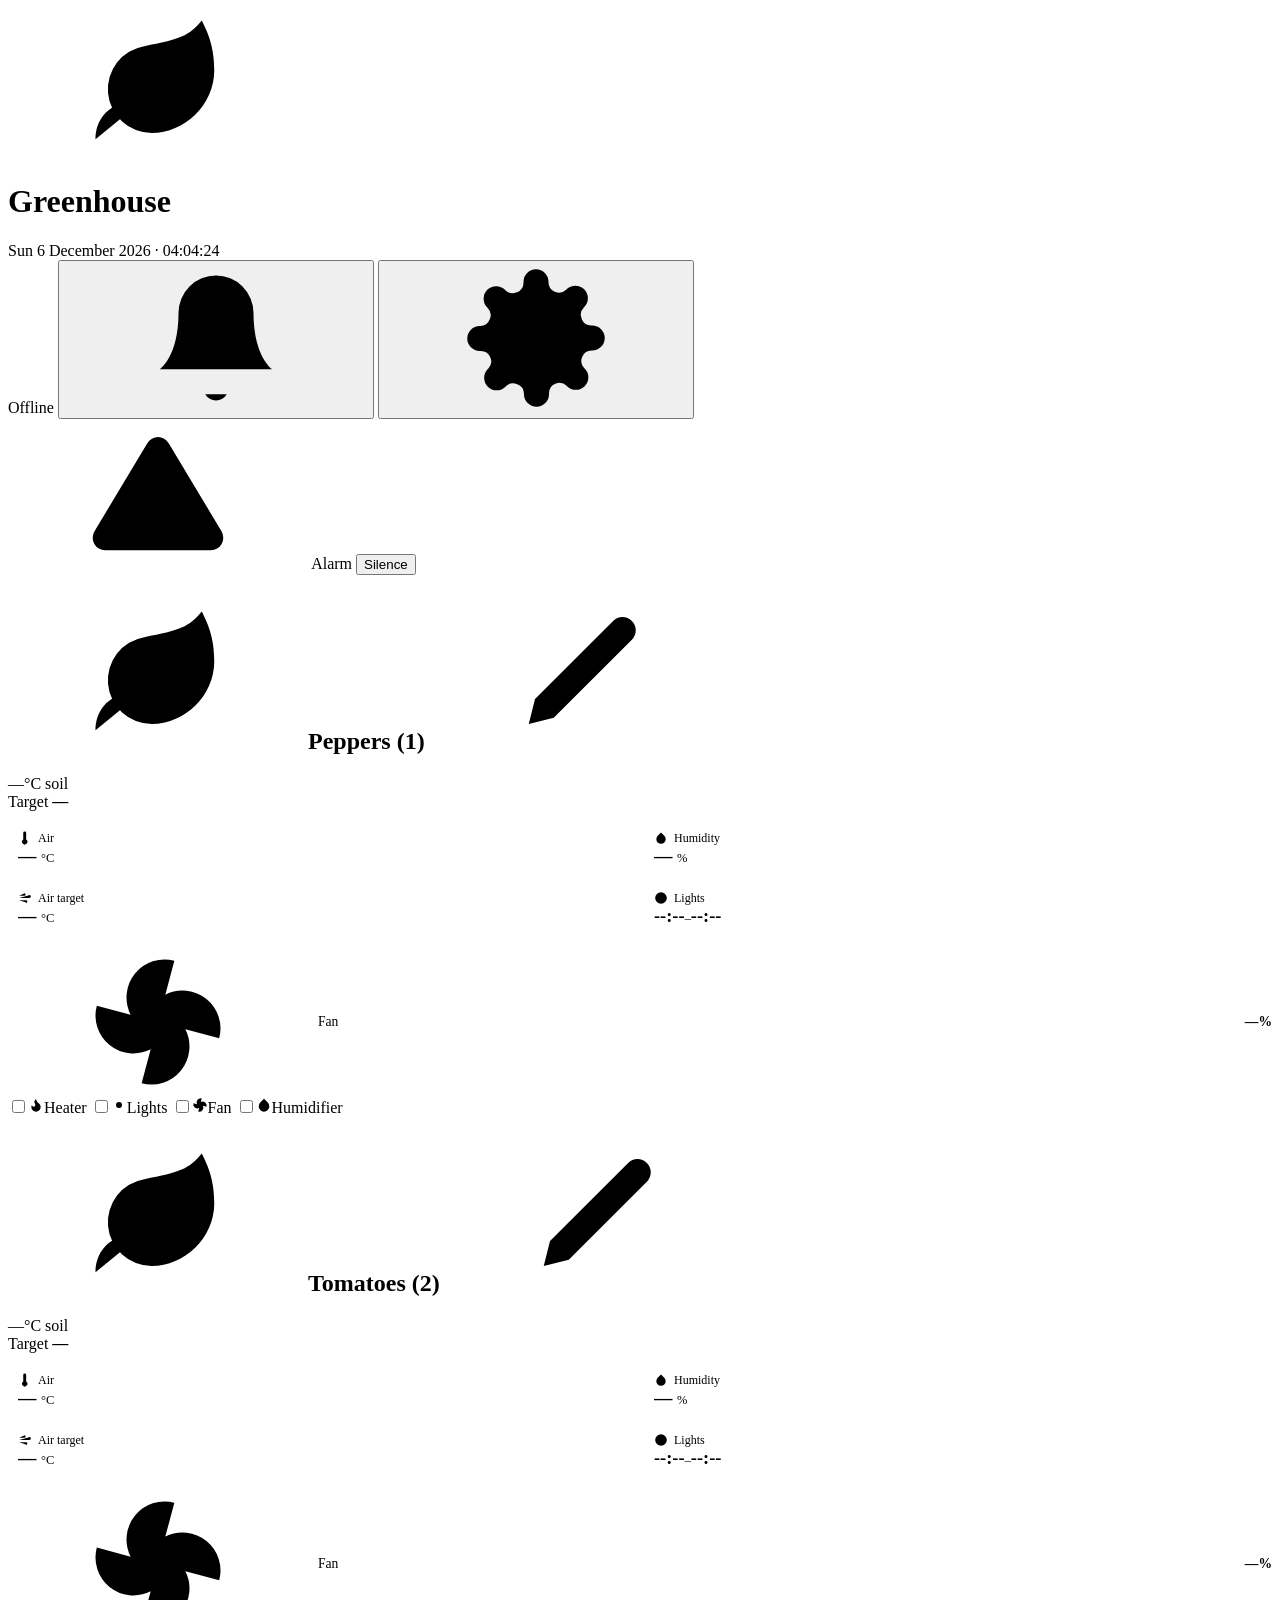
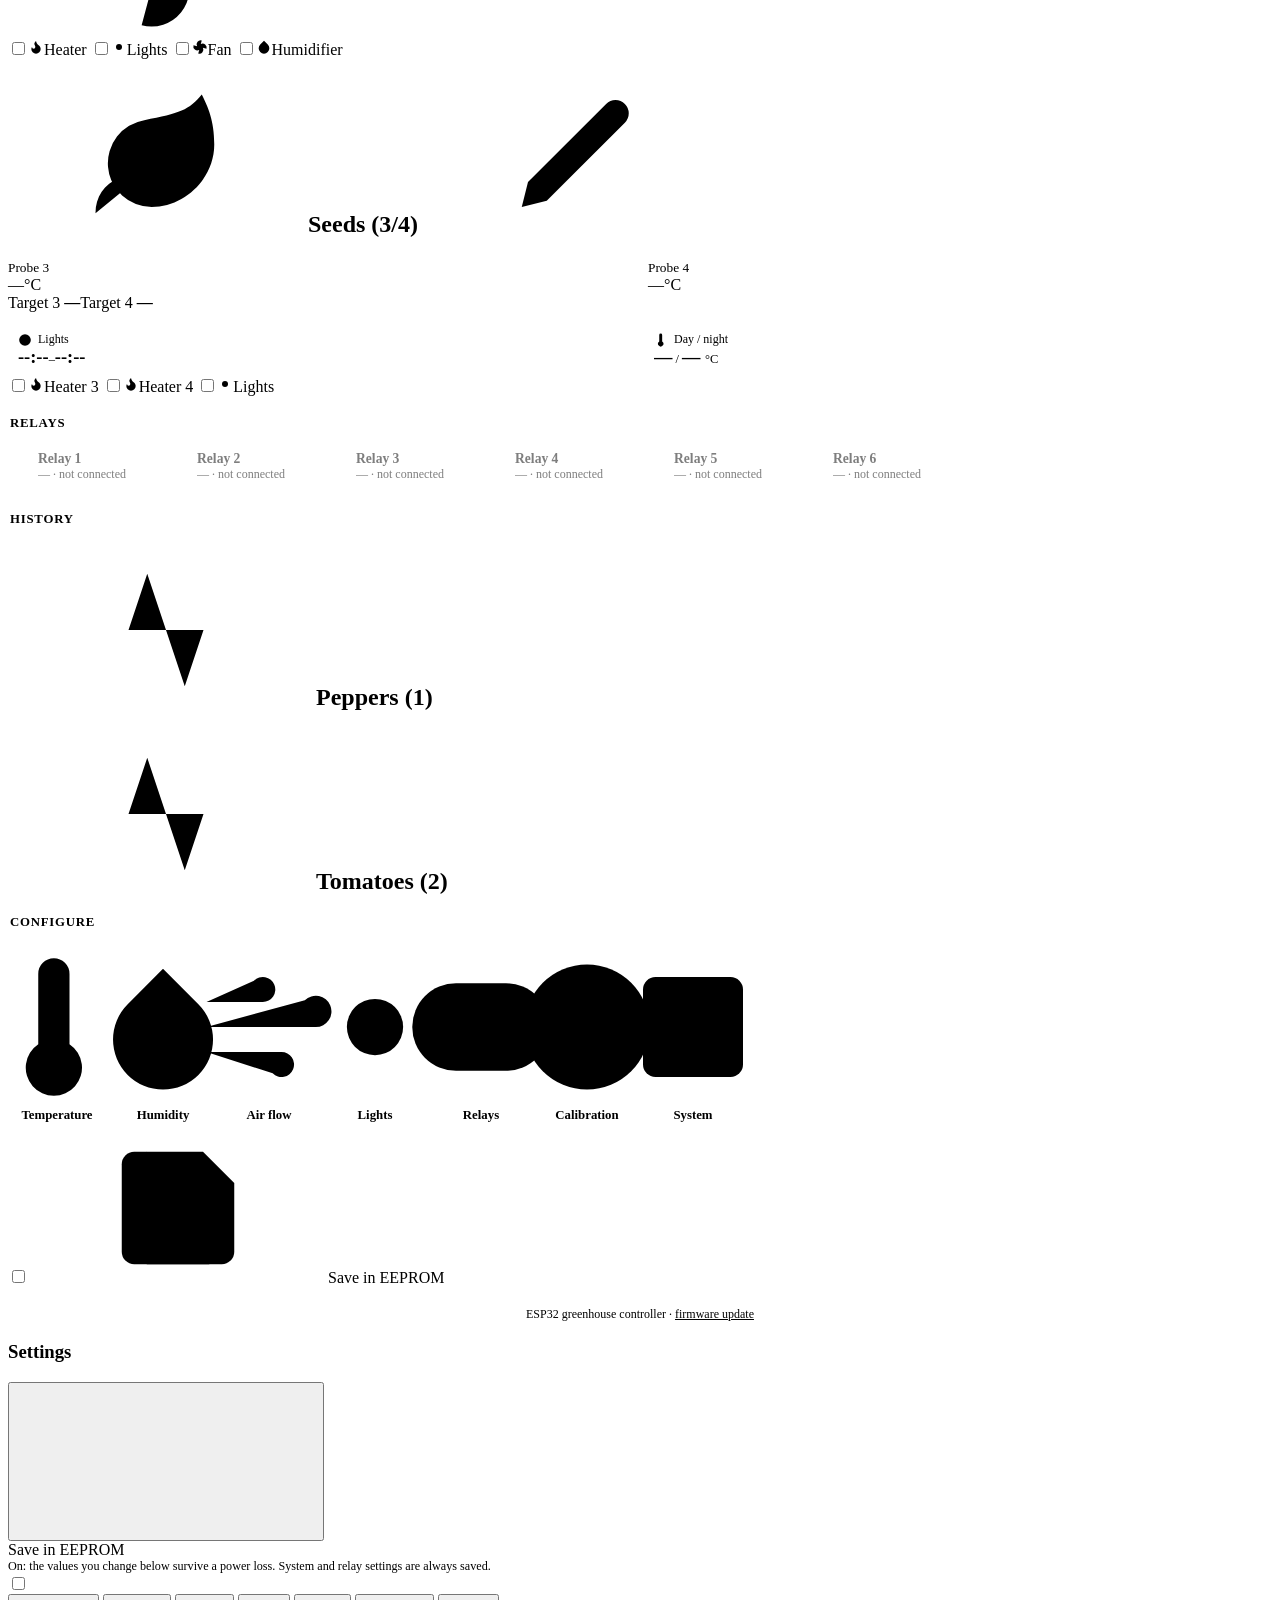
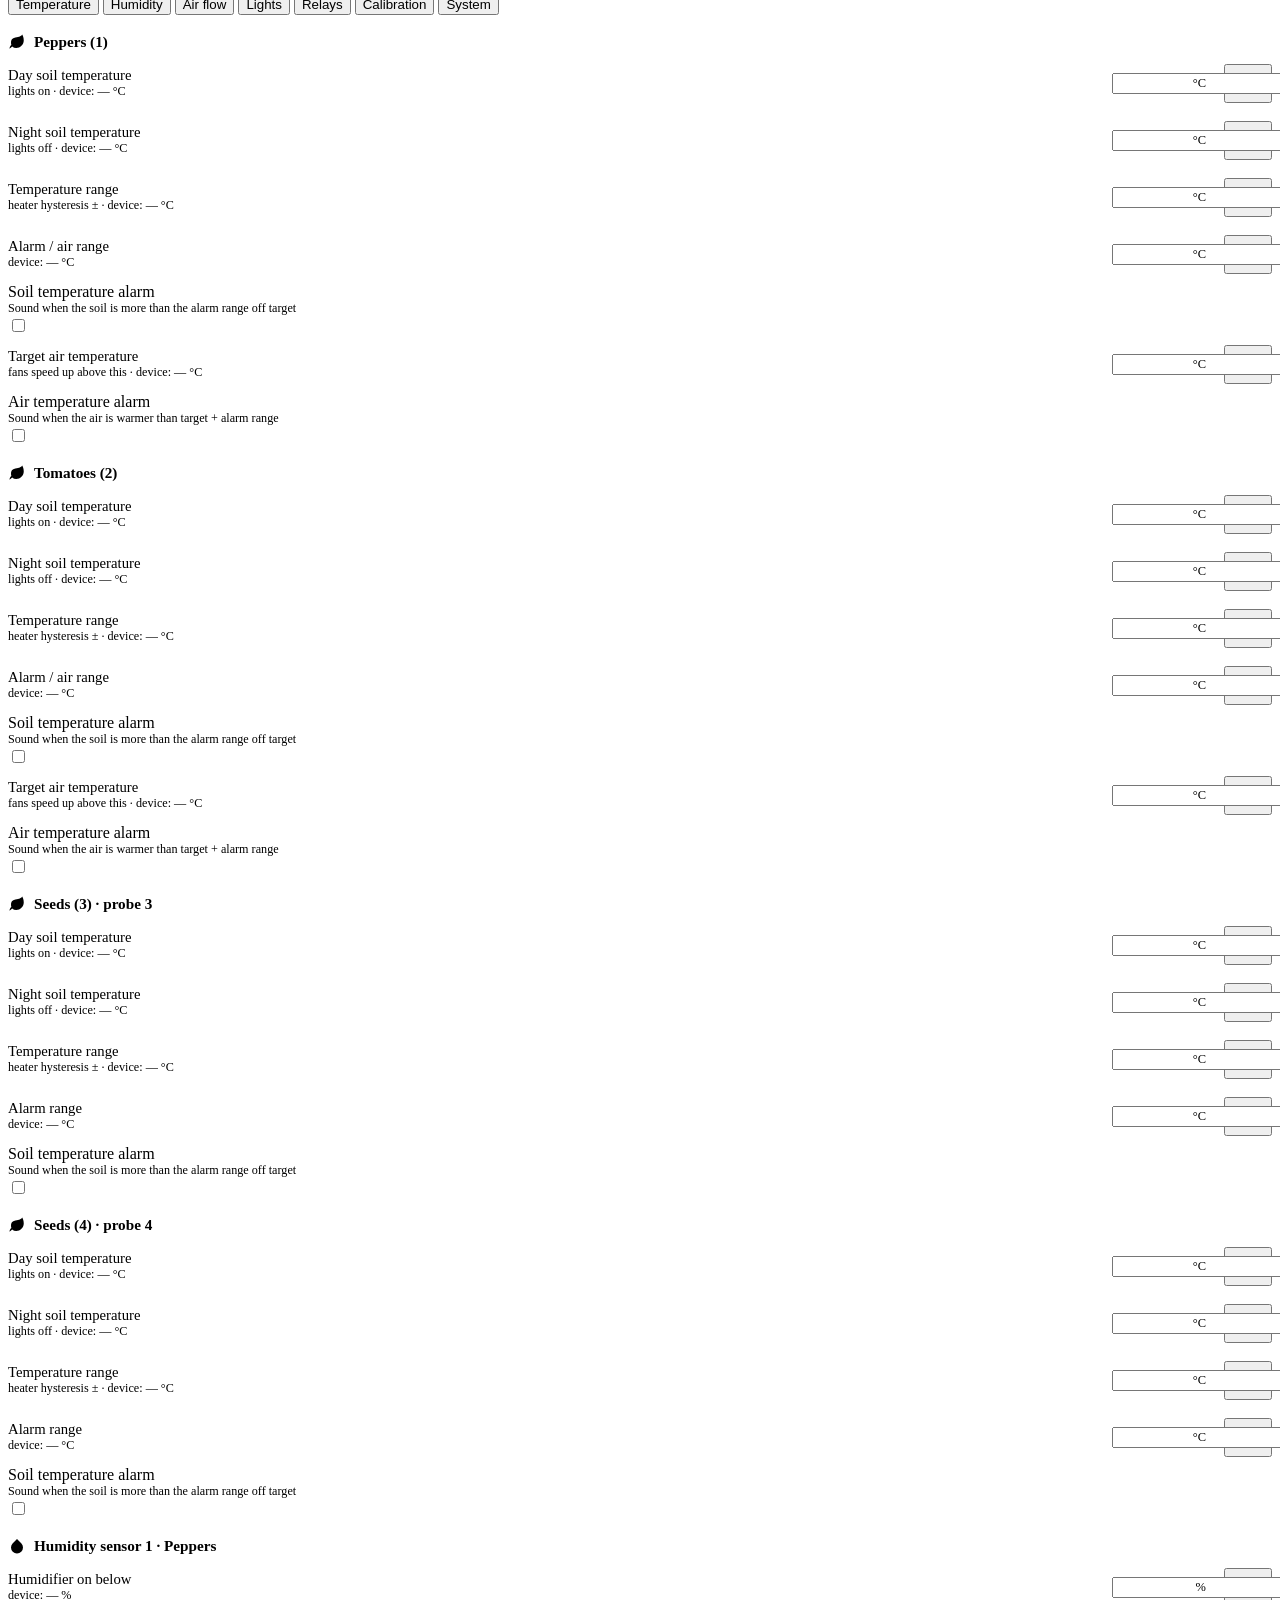
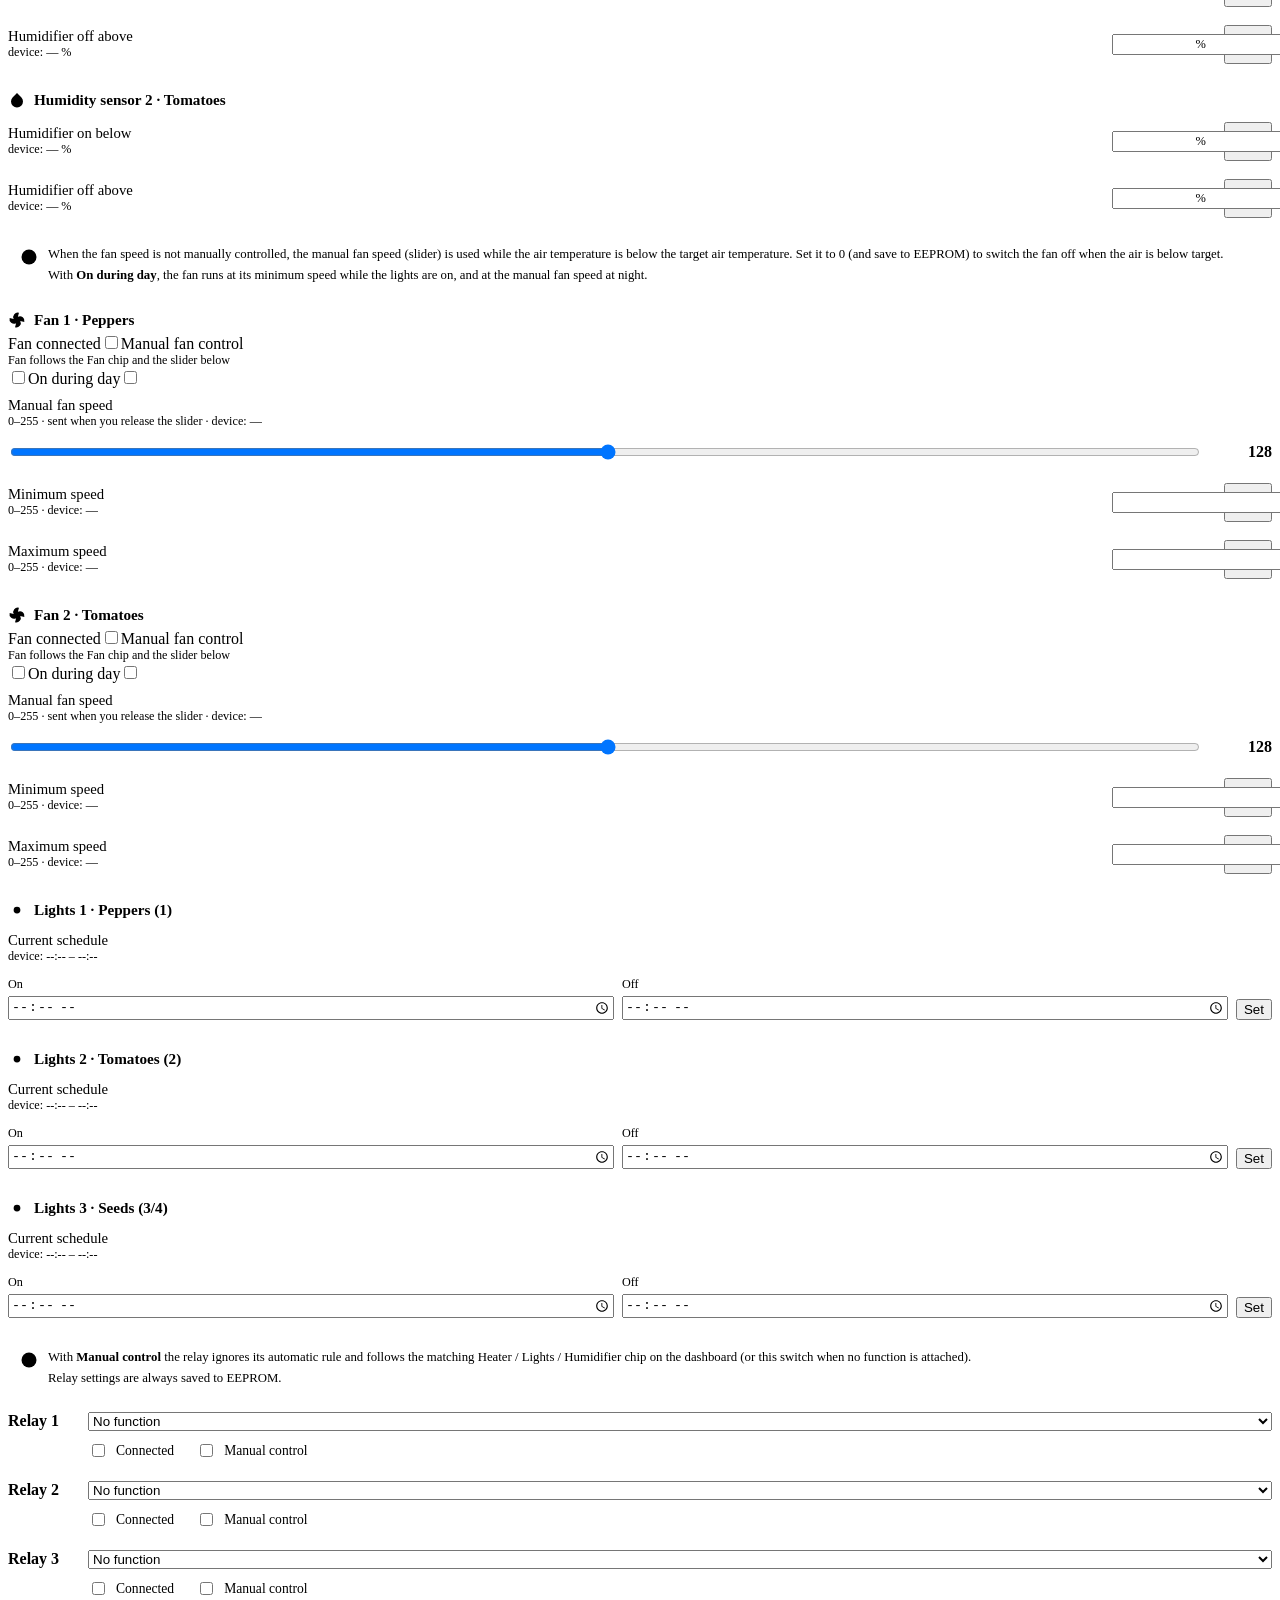
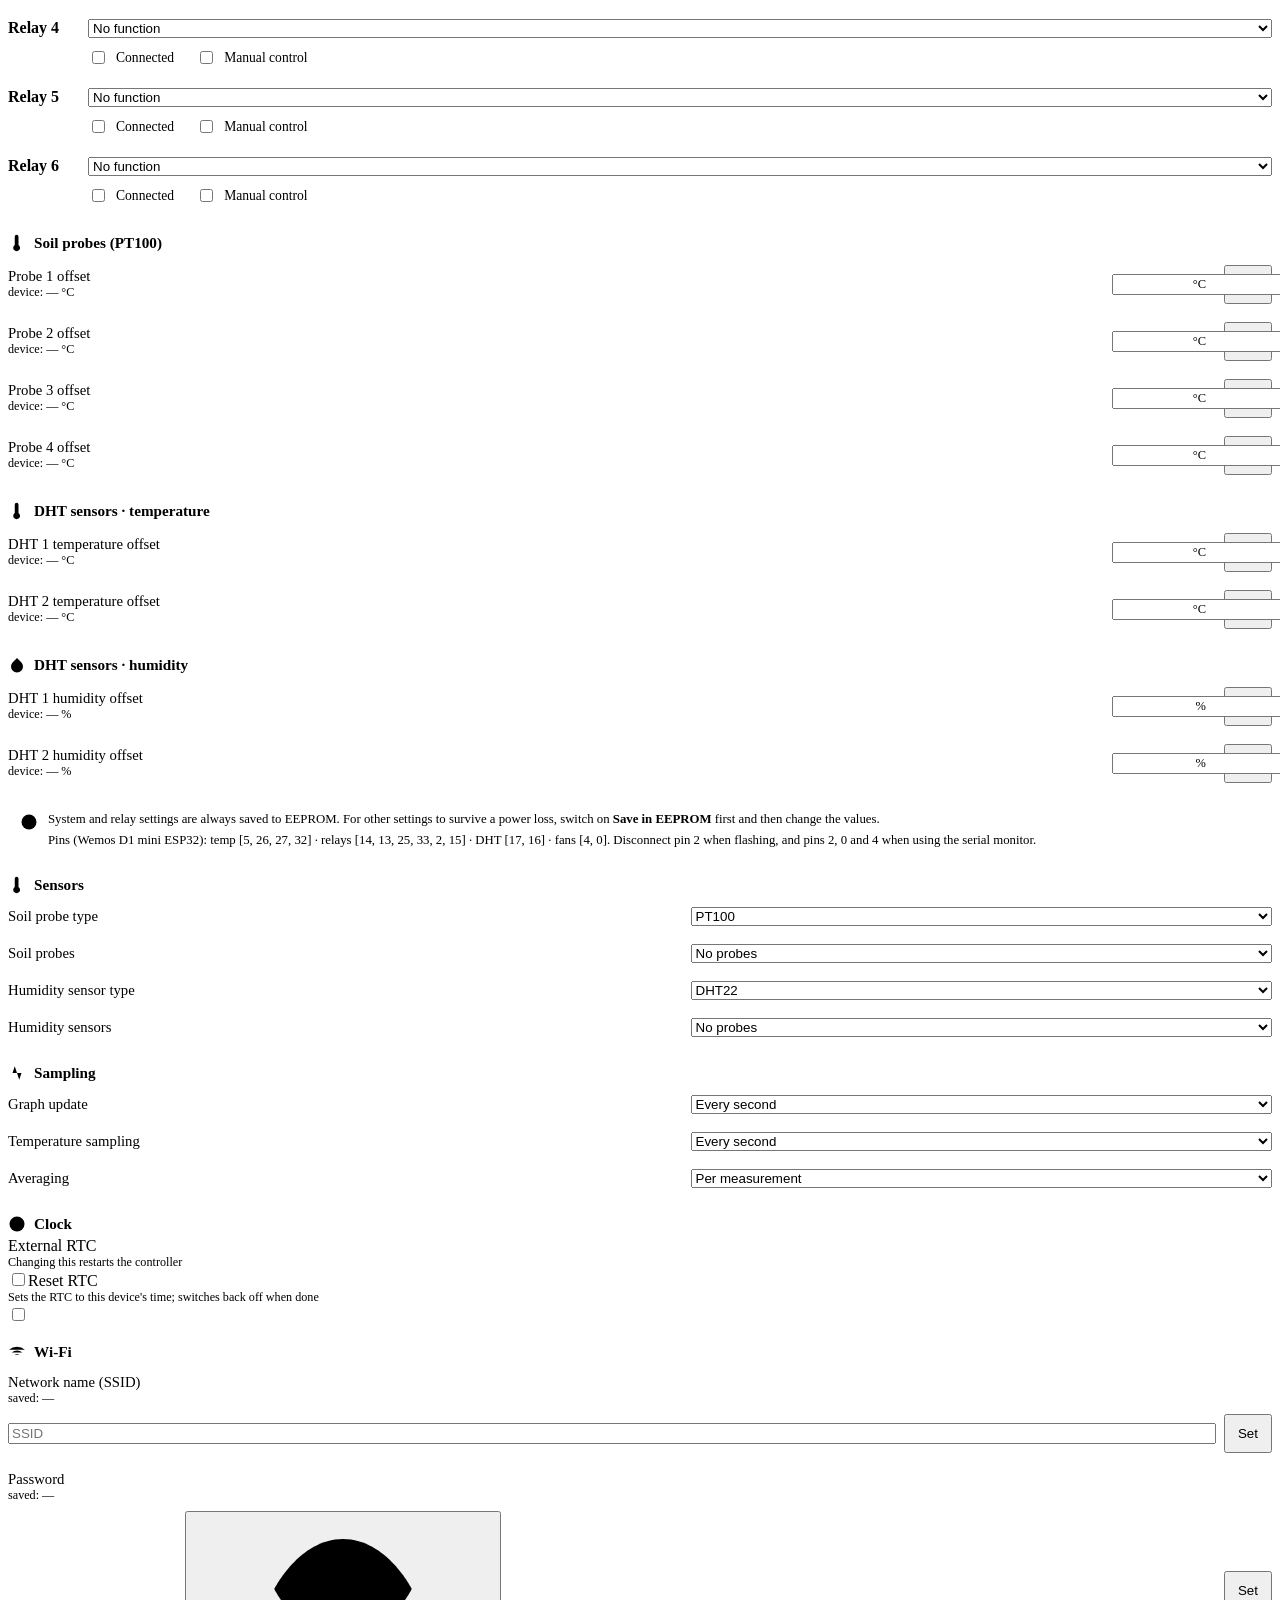
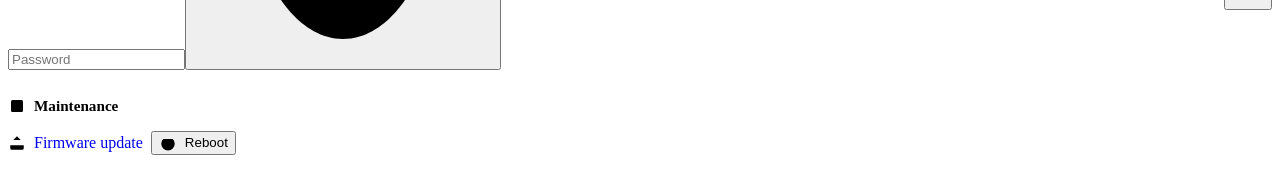
==== commit 917a3bb0: "Sync from BBQ-controller and plant-controller2: password eye button, Wi-Fi start-up, timers on the c" ====
--- a/data/gh/index.html
+++ b/data/gh/index.html
@@ -27,6 +27,8 @@
   <symbol id="i-fan" viewBox="0 0 24 24"><path d="M10.83 16.38a6.08 6.08 0 0 1-8.62-7l5.41 1.45a6.08 6.08 0 0 1 7-8.62l-1.45 5.41a6.08 6.08 0 0 1 8.62 7l-5.41-1.45a6.08 6.08 0 0 1-7 8.62l1.45-5.41Z"/><path d="M12 12v.01"/></symbol>
   <symbol id="i-sun" viewBox="0 0 24 24"><circle cx="12" cy="12" r="4.5"/><path d="M12 1v2M12 21v2M4.22 4.22l1.42 1.42M18.36 18.36l1.42 1.42M1 12h2M21 12h2M4.22 19.78l1.42-1.42M18.36 5.64l1.42-1.42"/></symbol>
   <symbol id="i-flame" viewBox="0 0 24 24"><path d="M8.5 14.5A2.5 2.5 0 0 0 11 12c0-1.38-.5-2-1-3-1.07-2.14-.22-4.05 2-6 .5 2.5 2 4.9 4 6.5 2 1.6 3 3.5 3 5.5a7 7 0 1 1-14 0c0-1.15.43-2.29 1-3a2.5 2.5 0 0 0 2.5 2.5z"/></symbol>
+  <symbol id="i-eye" viewBox="0 0 24 24"><path d="M1 12s4-8 11-8 11 8 11 8-4 8-11 8-11-8-11-8z"/><circle cx="12" cy="12" r="3"/></symbol>
+  <symbol id="i-eye-off" viewBox="0 0 24 24"><path d="M17.94 17.94A10.07 10.07 0 0 1 12 20c-7 0-11-8-11-8a18.45 18.45 0 0 1 5.06-5.94M9.9 4.24A9.12 9.12 0 0 1 12 4c7 0 11 8 11 8a18.5 18.5 0 0 1-2.16 3.19m-6.72-1.07a3 3 0 1 1-4.24-4.24"/><path d="M1 1l22 22"/></symbol>
   <symbol id="i-x" viewBox="0 0 24 24"><path d="M18 6L6 18M6 6l12 12"/></symbol>
   <symbol id="i-check" viewBox="0 0 24 24"><path d="M20 6L9 17l-5-5"/></symbol>
   <symbol id="i-clock" viewBox="0 0 24 24"><circle cx="12" cy="12" r="10"/><path d="M12 6v6l4 2"/></symbol>
@@ -341,8 +343,10 @@
 		hHead('Wi-Fi', 'wifi') +
 		'<div class="frow txt"><div class="label">Network name (SSID)<small>saved: <span data-show="wifiID" data-fmt="raw">—</span></small></div>' +
 		'<input type="text" id="ssid" autocomplete="off" autocapitalize="off" spellcheck="false" placeholder="SSID" aria-label="Wi-Fi SSID"><button class="btn" type="button" data-save="ssid">Set</button></div>' +
-		'<div class="frow txt"><div class="label">Password<small>saved: <span data-show="wifiPASS" data-fmt="raw">—</span></small></div>' +
-		'<input type="text" id="pass" autocomplete="off" autocapitalize="off" spellcheck="false" placeholder="Password" aria-label="Wi-Fi password"><button class="btn" type="button" data-save="pass">Set</button></div>' +
+		'<div class="frow txt"><div class="label">Password<small>saved: <span data-show="wifiPASS" data-fmt="secret">—</span></small></div>' +
+		'<div class="pw"><input type="password" id="pass" autocomplete="off" autocapitalize="off" autocorrect="off" spellcheck="false" placeholder="Password" aria-label="Wi-Fi password">' +
+		'<button type="button" class="eye" id="pass-eye" data-eye title="Show password" aria-label="Show password" aria-pressed="false">' + icon('eye') + '</button></div>' +
+		'<button class="btn" type="button" data-save="pass">Set</button></div>' +
 		hHead('Maintenance', 'cpu') +
 		'<div class="actions"><a class="btn ghost" href="/update">' + icon('upload') + 'Firmware update</a>' +
 		'<button class="btn danger" type="button" id="Reboot">' + icon('power') + 'Reboot</button></div>';
@@ -525,6 +529,7 @@
 function saveField(key) {
 	var input = document.getElementById(key);
 	if (!input) { return; }
+	if (key === 'ssid') { input.value = input.value.trim(); } // keyboards like to add a space after a word
 	var value = input.value;
 	if (value.trim() === '') { toast('Enter a value first'); input.focus(); return; }
 	if (input.type === 'number' && !isFinite(parseFloat(value))) { toast('Not a number'); input.focus(); return; }
@@ -537,7 +542,8 @@
 document.addEventListener('click', function (e) {
 	var t = e.target.closest ? e.target.closest('button, [data-open]') : null;
 	if (!t) { return; }
-	if (t.dataset.save) { saveField(t.dataset.save); }
+	if (t.hasAttribute('data-eye')) { togglePassword(t); }
+	else if (t.dataset.save) { saveField(t.dataset.save); }
 	else if (t.dataset.lights) { saveLights(t.dataset.lights); }
 	else if (t.dataset.open) { openSheet(t.dataset.open); }
 	else if (t.dataset.tab) { showTab(t.dataset.tab); }
@@ -624,10 +630,24 @@
 	return {t: num(S[(day ? 'day' : 'night') + 'SoilTemp' + i]), day: day, range: num(S['tempRange' + i]), alarm: num(S['alarmRange' + i])};
 }
 
+var passwordVisible = false;
+
+// eye button: show or hide the password, both while typing and the saved one
+function togglePassword(eye) {
+	passwordVisible = !passwordVisible;
+	$('#pass').type = passwordVisible ? 'text' : 'password';
+	eye.setAttribute('aria-pressed', passwordVisible);
+	eye.title = passwordVisible ? 'Hide password' : 'Show password';
+	eye.setAttribute('aria-label', eye.title);
+	$('use', eye).setAttribute('href', passwordVisible ? '#i-eye-off' : '#i-eye');
+	render();
+}
+
 function render() {
 	$$('[data-show]').forEach(function (el) {
 		var k = el.dataset.show, v = S[k], txt;
 		if (v === undefined || v === null || v === '') { txt = /lights\dO/.test(k) ? '--:--' : '—'; }
+		else if (el.dataset.fmt === 'secret') { txt = passwordVisible ? String(v) : '•'.repeat(String(v).length); }
 		else if (el.dataset.fmt === 'raw' || typeof v === 'string' && /^\d\d:\d\d/.test(v)) { txt = String(v); }
 		else if (/^fanspeed/.test(k)) { txt = fmt(v, 0); }
 		else { txt = fmt(v, 1); }
